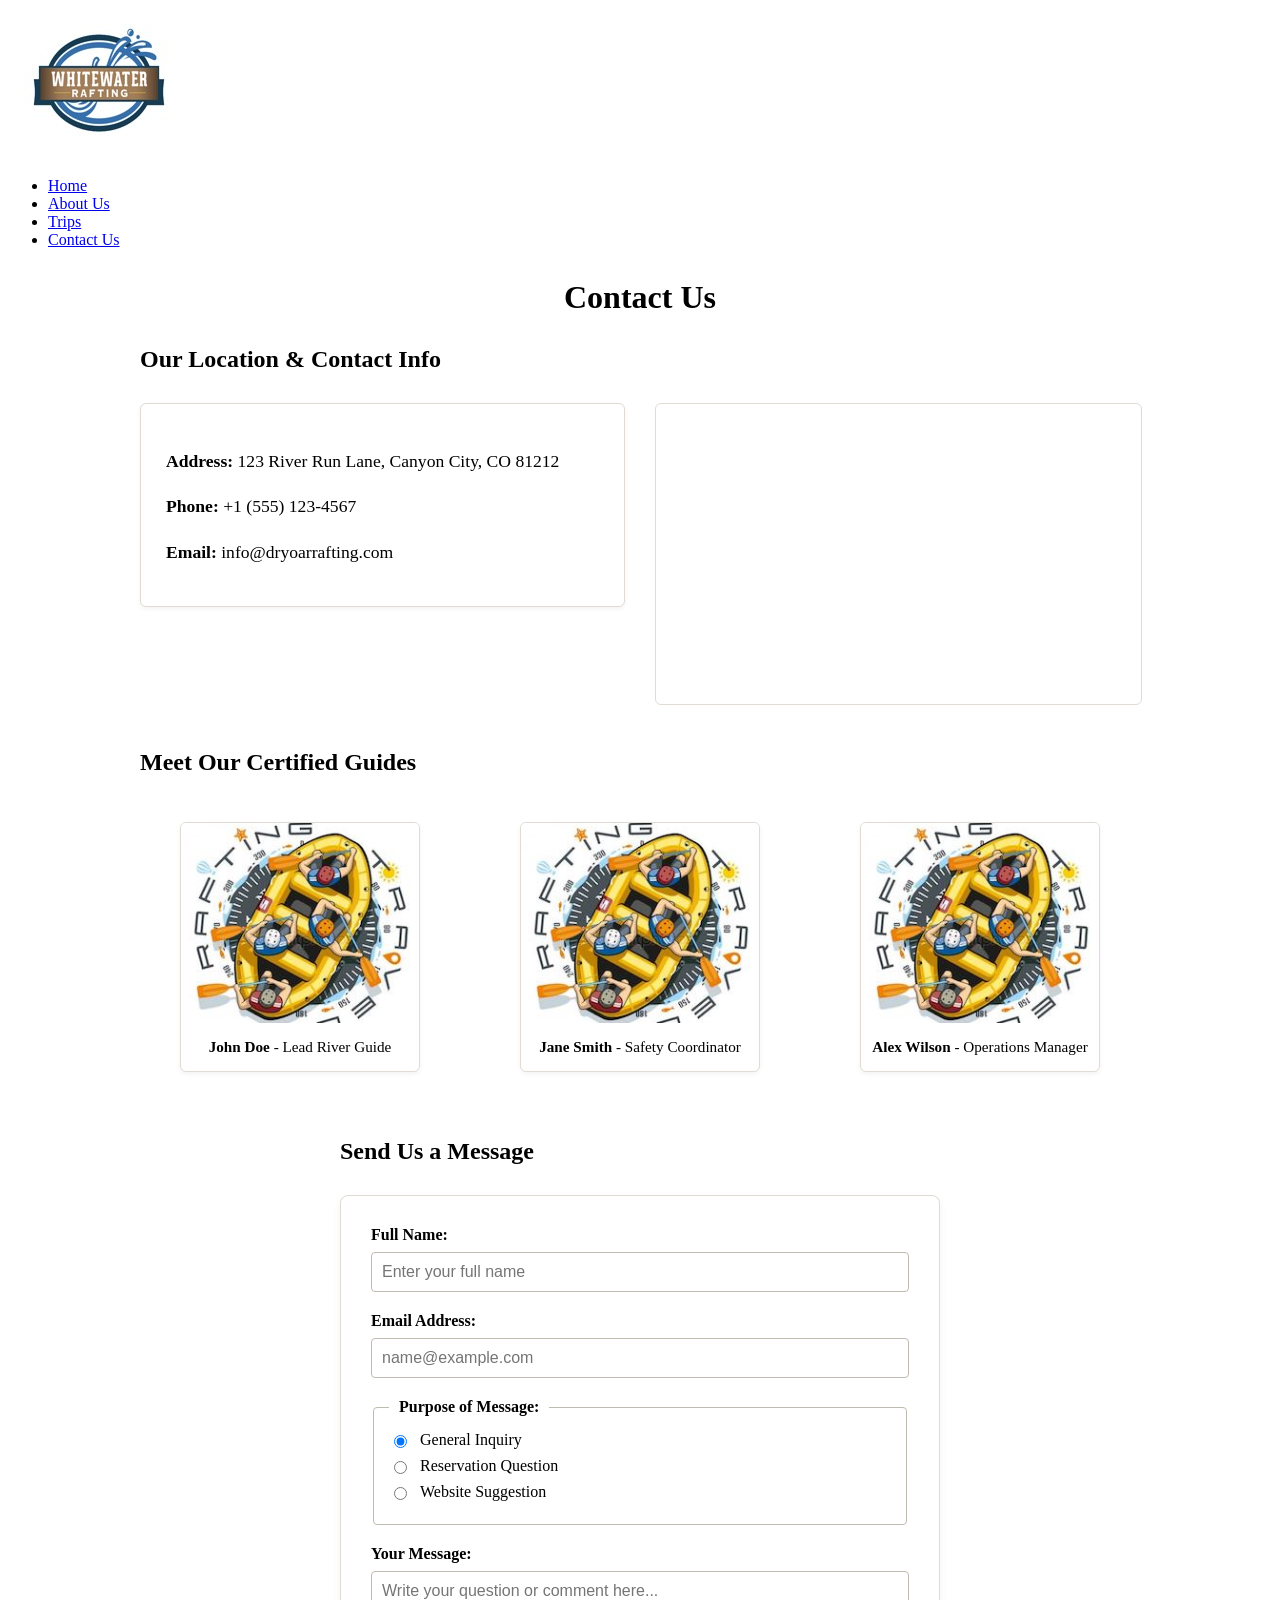
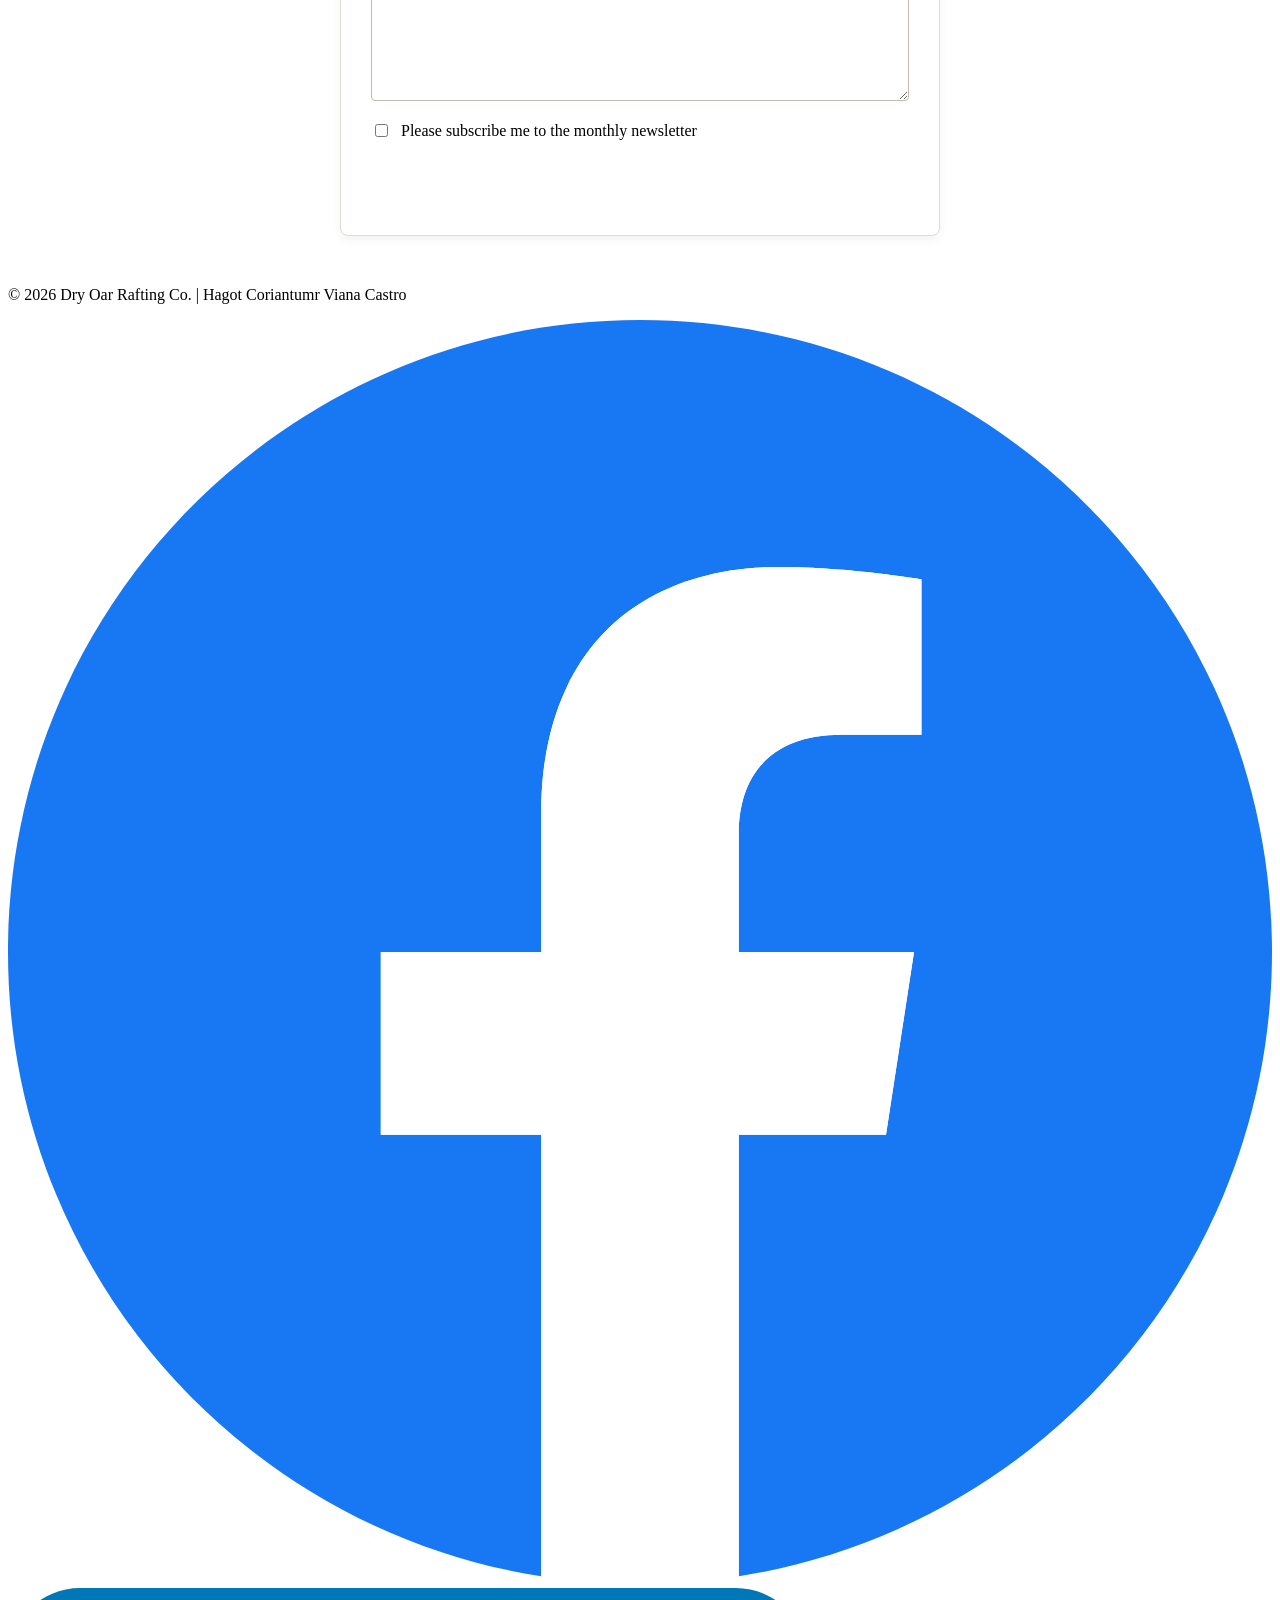
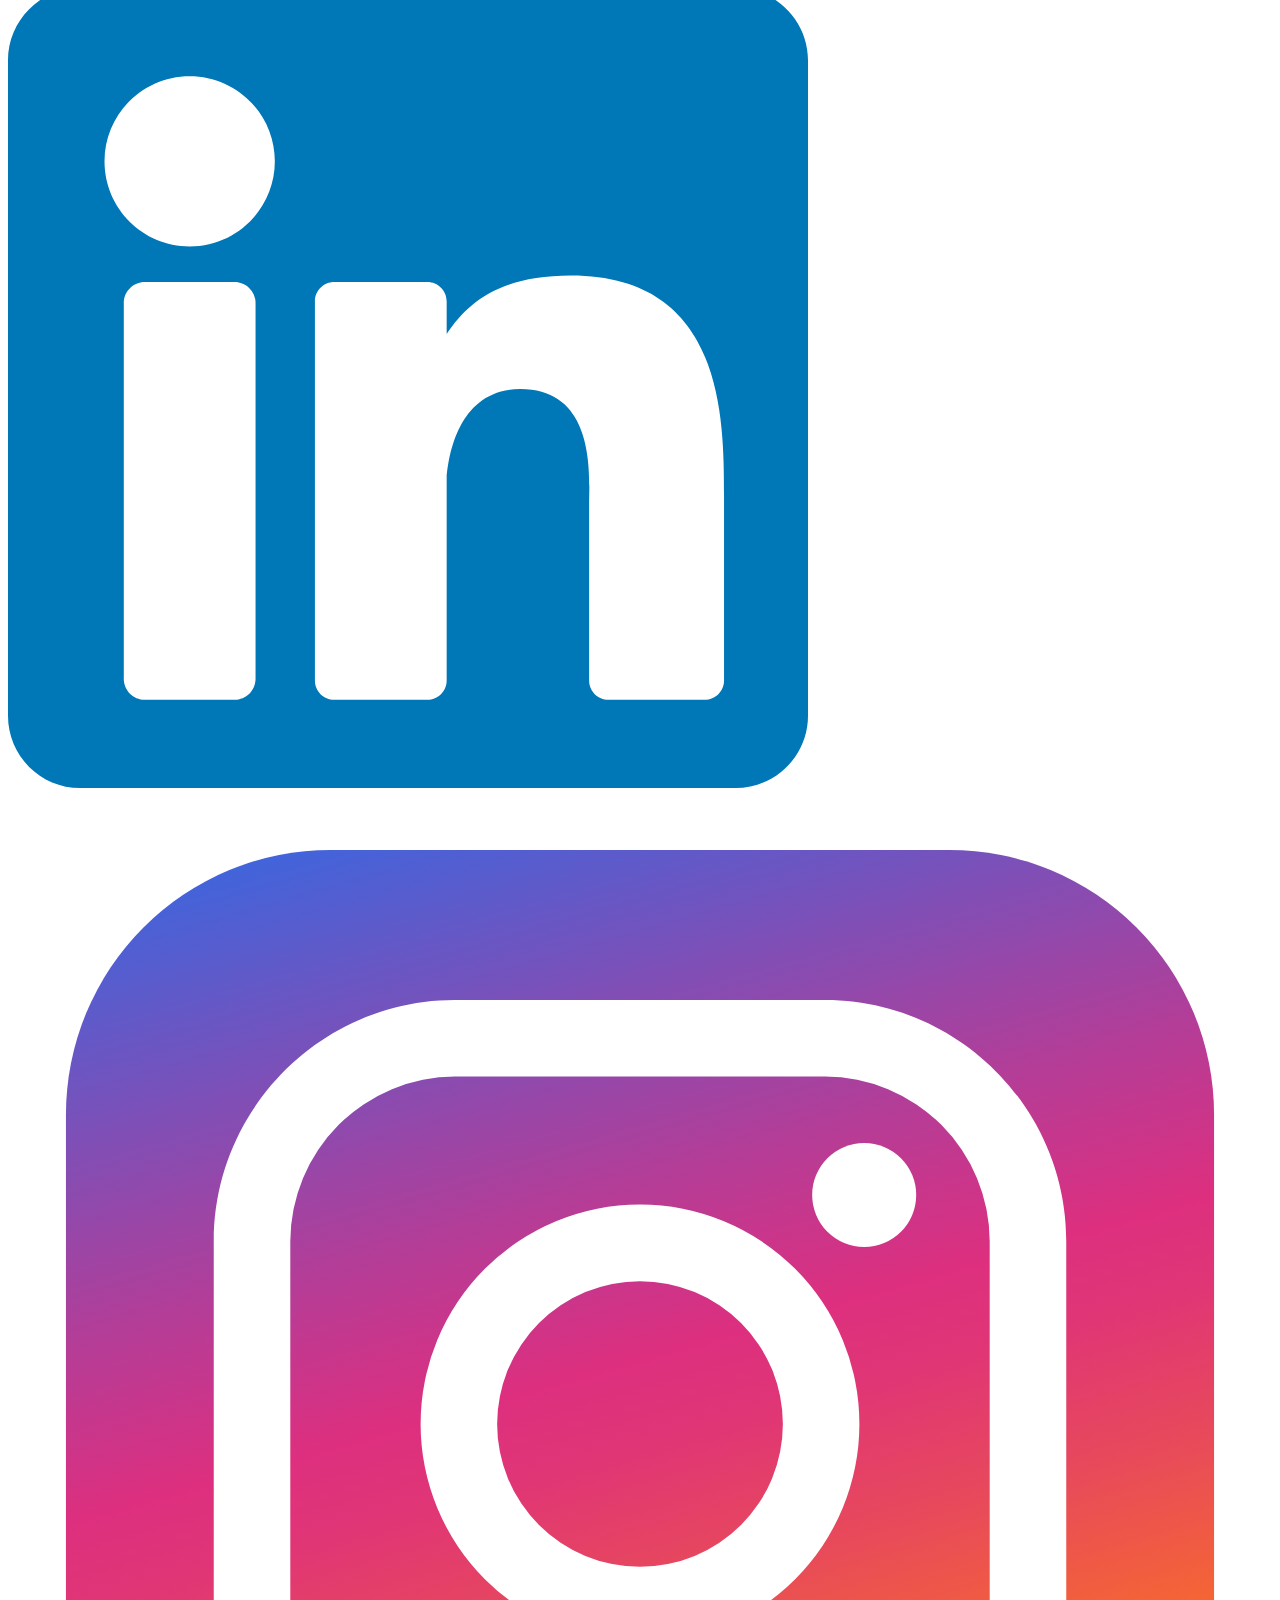
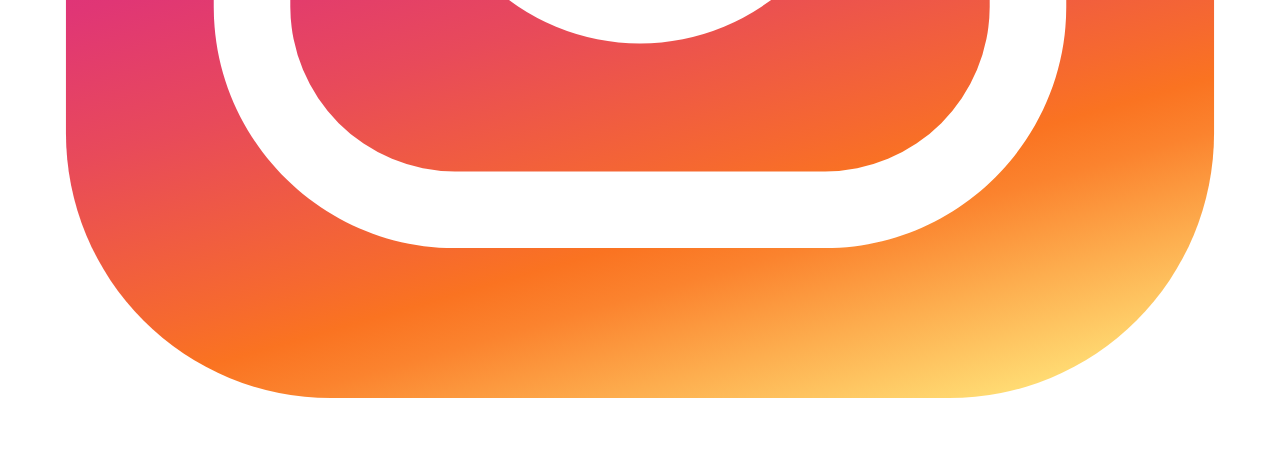
==== wwr/about.html @ 1d95955e "end?" ====
<!DOCTYPE html>
<html lang="en">

<head>
    <meta charset="UTF-8">
    <meta name="viewport" content="width=device-width, initial-scale=1.0">
    <title>Contact Us | Dry Oar Rafting Co.</title>
    <meta name="description"
      content="Contact Dry Oar Rafting Co. for inquiries, reservations, or website suggestions. We are here to help you plan your next rafting adventure.">
    <meta name="author" content="Hagot Coriantumr Viana Castro">
    <link rel="stylesheet" href="styles/rafting.css">
</head>

<body>
    <header>
        <img class="logo" src="images/logo.jpg" alt="Dry Oar Rafting Co. Logo">
        <nav>
            <ul>
                <li><a href="index.html">Home</a></li>
                <li><a href="about.html">About Us</a></li>
                <li><a href="trips.html">Trips</a></li>
                <li><a href="contact.html" class="active">Contact Us</a></li>
            </ul>
        </nav>
    </header>

    <main>
        <h1 class="page-title">Contact Us</h1>

        <section class="company-info">
            <h2>Our Location & Contact Info</h2>
            <div class="info-grid">
                <div class="address-card">
                    <p><strong>Address:</strong> 123 River Run Lane, Canyon City, CO 81212</p>
                    <p><strong>Phone:</strong> +1 (555) 123-4567</p>
                    <p><strong>Email:</strong> info@dryoarrafting.com</p>
                </div>
                <div class="map-container">
                    <iframe
                      src="https://www.google.com/maps/embed?pb=!1m18!1m12!1m3!1d3113.3441951557053!2d-105.2415124!3d38.4448556!2m3!1f0!2f0!3f0!3m2!1i1024!2i768!4f13.1!3m3!1m2!1s0x0%3A0x0!2zMzjCsDI2JzQxLjUiTiAxMDXCsDE0JzI5LjQiVw!5e0!3m2!1ses!2smx!4v1650000000000!5m2!1ses!2smx"
                      width="600" height="450" allowfullscreen="" loading="lazy"
                      referrerpolicy="no-referrer-when-downgrade"></iframe>
                </div>
            </div>
        </section>

        <section class="team-section">
            <h2>Meet Our Certified Guides</h2>
            <div class="team-gallery">
                <figure>
                    <img src="images/happy-client.jpg"
                      alt="John Doe, Lead River Instructor smiling">
                    <figcaption><strong>John Doe</strong> - Lead River Guide</figcaption>
                </figure>
                <figure>
                    <img src="images/happy-client.jpg"
                      alt="Jane Smith, Safety Coordinator holding gear">
                    <figcaption><strong>Jane Smith</strong> - Safety Coordinator</figcaption>
                </figure>
                <figure>
                    <img src="images/happy-client.jpg"
                      alt="Alex Wilson, Operations Manager by the river">
                    <figcaption><strong>Alex Wilson</strong> - Operations Manager</figcaption>
                </figure>
            </div>
        </section>

        <section class="form-section">
            <h2>Send Us a Message</h2>
            <form action="#" method="post" class="contact-form">

                <div class="form-group">
                    <label for="username">Full Name:</label>
                    <input type="text" id="username" name="username" required
                      placeholder="Enter your full name">
                </div>

                <div class="form-group">
                    <label for="useremail">Email Address:</label>
                    <input type="email" id="useremail" name="useremail" required
                      placeholder="name@example.com">
                </div>

                <fieldset class="form-group">
                    <legend>Purpose of Message:</legend>
                    <div class="radio-option">
                        <input type="radio" id="general" name="purpose" value="general" checked>
                        <label for="general">General Inquiry</label>
                    </div>
                    <div class="radio-option">
                        <input type="radio" id="reservation" name="purpose" value="reservation">
                        <label for="reservation">Reservation Question</label>
                    </div>
                    <div class="radio-option">
                        <input type="radio" id="suggestion" name="purpose" value="suggestion">
                        <label for="suggestion">Website Suggestion</label>
                    </div>
                </fieldset>

                <div class="form-group">
                    <label for="message">Your Message:</label>
                    <textarea id="message" name="message" rows="6" required
                      placeholder="Write your question or comment here..."></textarea>
                </div>

                <div class="form-group checkbox-group">
                    <input type="checkbox" id="subscribe" name="subscribe" value="yes">
                    <label for="subscribe">Please subscribe me to the monthly newsletter</label>
                </div>

                <button type="submit" class="submit-btn">Submit Message</button>
            </form>
        </section>
    </main>

    <footer>
        <p>&copy; 2026 Dry Oar Rafting Co. | Hagot Coriantumr Viana Castro</p>
        <nav class="socialmedia">
            <a href="https://facebook.com" target="_blank"><img src="images/facebook.svg"
                  alt="Facebook Icon"></a>
            <a href="https://linkedin.com" target="_blank"><img src="images/linkedin.svg"
                  alt="LinkedIn Icon"></a>
            <a href="https://instagram.com" target="_blank"><img src="images/instagram.svg"
                  alt="Instagram Icon"></a>
        </nav>
    </footer>
</body>

</html>
---- wwr/styles/rafting.css ----
.page-title {
    text-align: center;
    color: var(--primary-color);
    margin: 30px 0;
}

.company-info {
    max-width: 1000px;
    margin: 0 auto 40px auto;
    padding: 0 20px;
}

.company-info h2 {
    color: var(--primary-color);
    border-bottom: 2px solid var(--primary-color);
    padding-bottom: 10px;
    margin-bottom: 20px;
}

.info-grid {
    display: grid;
    grid-template-columns: 1fr 1fr;
    gap: 30px;
    align-items: start;
}

.address-card {
    background-color: #ffffff;
    padding: 25px;
    border: 1px solid #e0dcd3;
    border-radius: 6px;
    box-shadow: 0 2px 5px rgba(0, 0, 0, 0.05);
}

.address-card p {
    margin-bottom: 15px;
    font-size: 1.1rem;
    line-height: 1.6;
}

.map-container iframe {
    width: 100%;
    height: 300px;
    border: 1px solid #e0dcd3;
    border-radius: 6px;
}

.team-section {
    max-width: 1000px;
    margin: 40px auto;
    padding: 0 20px;
}

.team-section h2 {
    color: var(--primary-color);
    border-bottom: 2px solid var(--primary-color);
    padding-bottom: 10px;
    margin-bottom: 20px;
}

.team-gallery {
    display: flex;
    justify-content: space-between;
    gap: 20px;
}

.team-gallery figure {
    flex: 1;
    background-color: #ffffff;
    border: 1px solid #e0dcd3;
    border-radius: 6px;
    overflow: hidden;
    text-align: center;
    box-shadow: 0 2px 5px rgba(0, 0, 0, 0.05);
}

.team-gallery img {
    width: 100%;
    height: 200px;
    object-fit: cover;
    display: block;
}

.team-gallery figcaption {
    padding: 15px 10px;
    color: var(--text-color);
    font-size: 0.95rem;
}

.form-section {
    max-width: 600px;
    margin: 50px auto;
    padding: 0 20px;
}

.form-section h2 {
    color: var(--primary-color);
    border-bottom: 2px solid var(--primary-color);
    padding-bottom: 10px;
    margin-bottom: 20px;
}

.contact-form {
    background-color: #ffffff;
    padding: 30px;
    border: 1px solid #e0dcd3;
    border-radius: 8px;
    box-shadow: 0 4px 10px rgba(0, 0, 0, 0.05);
}

.form-group {
    margin-bottom: 20px;
    display: flex;
    flex-direction: column;
}

.form-group label {
    margin-bottom: 8px;
    font-weight: bold;
    color: var(--primary-color);
}

.form-group input[type="text"],
.form-group input[type="email"],
.form-group textarea {
    padding: 10px;
    border: 1px solid #c0bbb0;
    border-radius: 4px;
    font-family: Arial, sans-serif;
    font-size: 1rem;
}

fieldset.form-group {
    border: 1px solid #c0bbb0;
    padding: 15px;
    border-radius: 4px;
}

fieldset.form-group legend {
    font-weight: bold;
    padding: 0 10px;
    color: var(--primary-color);
}

.radio-option {
    display: flex;
    align-items: center;
    gap: 10px;
    margin-bottom: 8px;
}

.radio-option label {
    margin-bottom: 0;
    font-weight: normal;
    color: var(--text-color);
}

.checkbox-group {
    flex-direction: row;
    align-items: center;
    gap: 10px;
}

.checkbox-group label {
    margin-bottom: 0;
    font-weight: normal;
    color: var(--text-color);
}

.submit-btn {
    background-color: var(--primary-color);
    color: #ffffff;
    padding: 12px 24px;
    border: none;
    border-radius: 4px;
    font-size: 1.1rem;
    font-weight: bold;
    cursor: pointer;
    width: 100%;
    transition: background-color 0.2s;
}

.submit-btn:hover {
    background-color: var(--accent-color);
    color: var(--text-color);
}
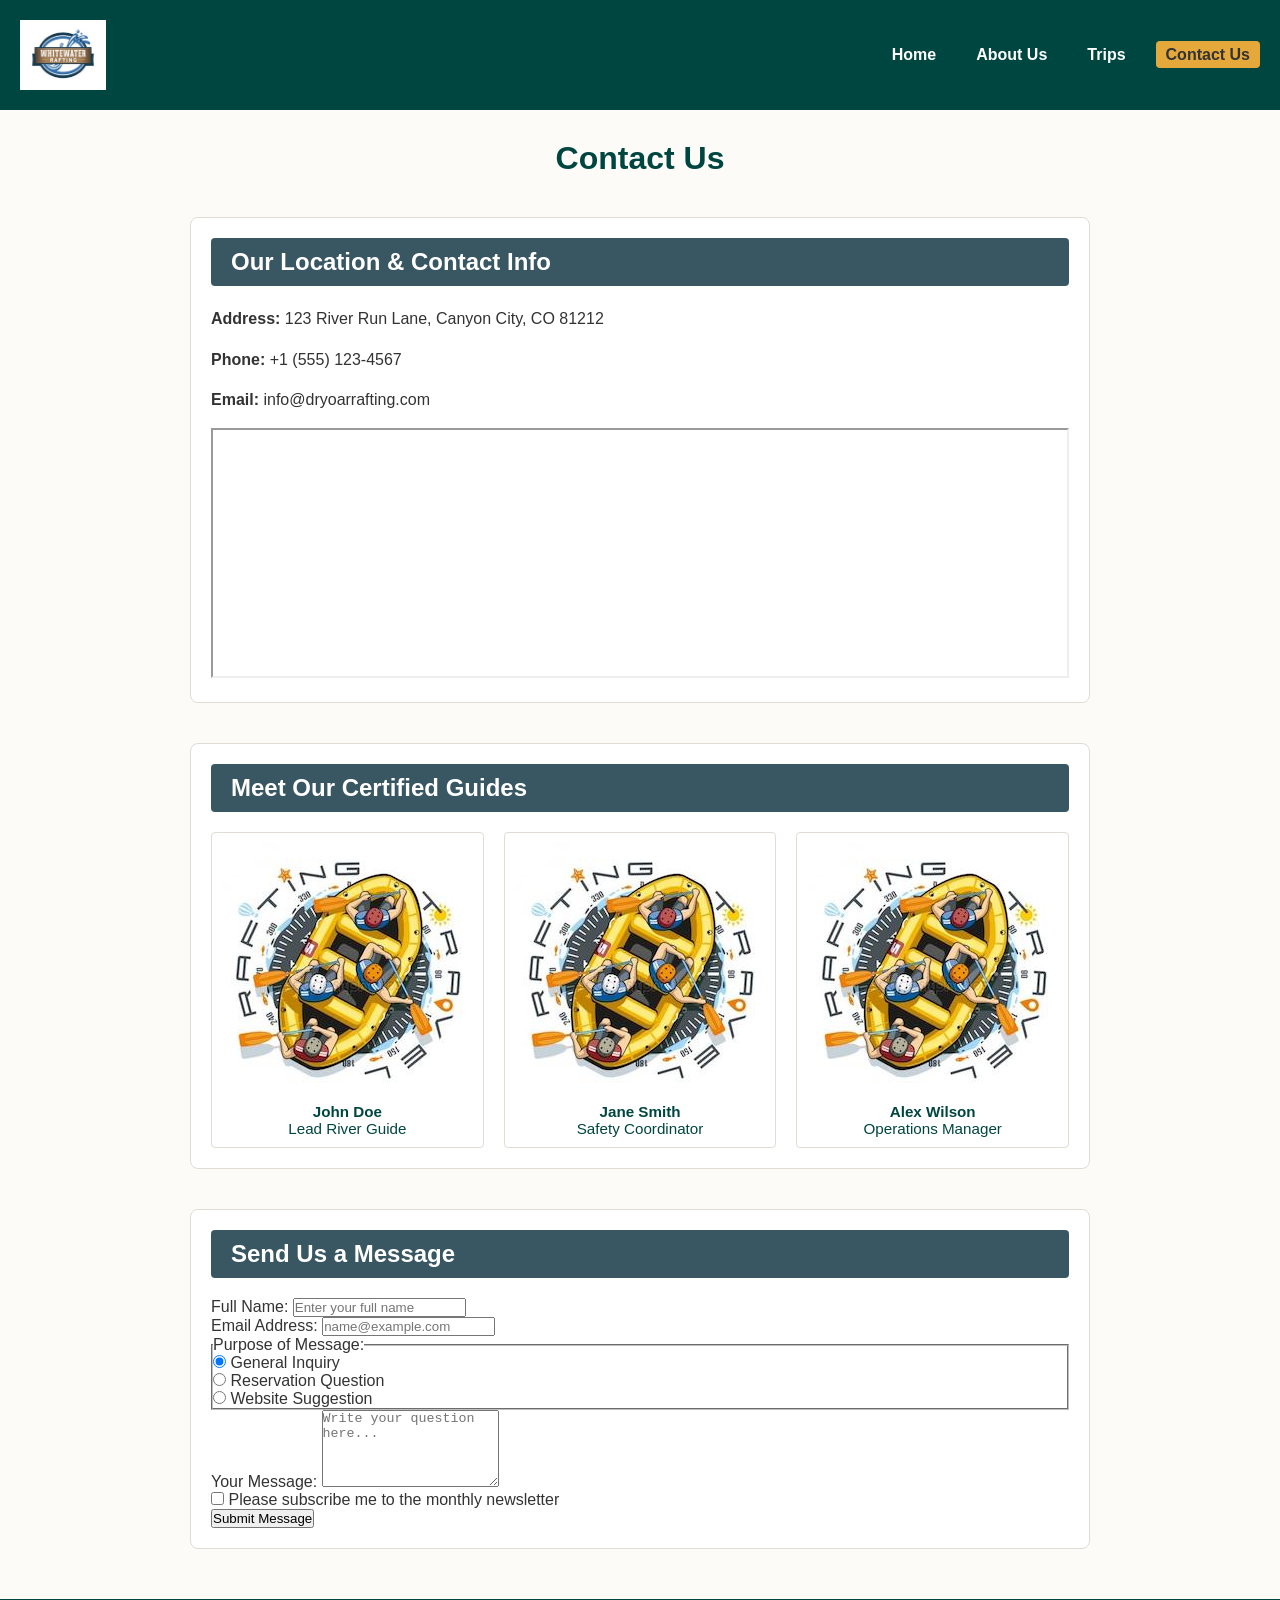
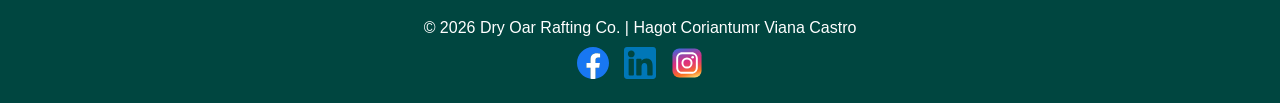
==== commit e4974e84: "end" ====
--- a/wwr/about.html
+++ b/wwr/about.html
@@ -6,7 +6,7 @@
     <meta name="viewport" content="width=device-width, initial-scale=1.0">
     <title>Contact Us | Dry Oar Rafting Co.</title>
     <meta name="description"
-      content="Contact Dry Oar Rafting Co. for inquiries, reservations, or website suggestions. We are here to help you plan your next rafting adventure.">
+      content="Contact Dry Oar Rafting Co. for inquiries, reservations, or website suggestions. We are here to help.">
     <meta name="author" content="Hagot Coriantumr Viana Castro">
     <link rel="stylesheet" href="styles/rafting.css">
 </head>
@@ -25,96 +25,103 @@
     </header>
 
     <main>
-        <h1 class="page-title">Contact Us</h1>
+        <h1 style="text-align: center; margin-top: 30px; color: var(--primary-color);">Contact Us
+        </h1>
 
-        <section class="company-info">
-            <h2>Our Location & Contact Info</h2>
-            <div class="info-grid">
-                <div class="address-card">
+        <section class="history-section">
+            <div class="history-header-bar">
+                <h2>Our Location & Contact Info</h2>
+            </div>
+            <div class="contact-container-layout">
+                <div class="contact-text-block">
                     <p><strong>Address:</strong> 123 River Run Lane, Canyon City, CO 81212</p>
                     <p><strong>Phone:</strong> +1 (555) 123-4567</p>
                     <p><strong>Email:</strong> info@dryoarrafting.com</p>
                 </div>
-                <div class="map-container">
+                <div class="contact-map-block">
                     <iframe
                       src="https://www.google.com/maps/embed?pb=!1m18!1m12!1m3!1d3113.3441951557053!2d-105.2415124!3d38.4448556!2m3!1f0!2f0!3f0!3m2!1i1024!2i768!4f13.1!3m3!1m2!1s0x0%3A0x0!2zMzjCsDI2JzQxLjUiTiAxMDXCsDE0JzI5LjQiVw!5e0!3m2!1ses!2smx!4v1650000000000!5m2!1ses!2smx"
-                      width="600" height="450" allowfullscreen="" loading="lazy"
+                      width="100%" height="250" allowfullscreen="" loading="lazy"
                       referrerpolicy="no-referrer-when-downgrade"></iframe>
                 </div>
             </div>
         </section>
 
-        <section class="team-section">
+        <section class="adventure-section">
             <h2>Meet Our Certified Guides</h2>
-            <div class="team-gallery">
+            <div class="adventure-gallery">
                 <figure>
                     <img src="images/happy-client.jpg"
                       alt="John Doe, Lead River Instructor smiling">
-                    <figcaption><strong>John Doe</strong> - Lead River Guide</figcaption>
+                    <figcaption><strong>John Doe</strong><br>Lead River Guide</figcaption>
                 </figure>
                 <figure>
                     <img src="images/happy-client.jpg"
                       alt="Jane Smith, Safety Coordinator holding gear">
-                    <figcaption><strong>Jane Smith</strong> - Safety Coordinator</figcaption>
+                    <figcaption><strong>Jane Smith</strong><br>Safety Coordinator</figcaption>
                 </figure>
                 <figure>
                     <img src="images/happy-client.jpg"
                       alt="Alex Wilson, Operations Manager by the river">
-                    <figcaption><strong>Alex Wilson</strong> - Operations Manager</figcaption>
+                    <figcaption><strong>Alex Wilson</strong><br>Operations Manager</figcaption>
                 </figure>
             </div>
         </section>
 
-        <section class="form-section">
-            <h2>Send Us a Message</h2>
-            <form action="#" method="post" class="contact-form">
+        <section class="history-section" style="margin-bottom: 50px;">
+            <div class="history-header-bar">
+                <h2>Send Us a Message</h2>
+            </div>
+            <div class="contact-form-container">
+                <form action="#" method="post" class="main-contact-form">
 
-                <div class="form-group">
-                    <label for="username">Full Name:</label>
-                    <input type="text" id="username" name="username" required
-                      placeholder="Enter your full name">
-                </div>
+                    <div class="form-input-group">
+                        <label for="username">Full Name:</label>
+                        <input type="text" id="username" name="username" required
+                          placeholder="Enter your full name">
+                    </div>
 
-                <div class="form-group">
-                    <label for="useremail">Email Address:</label>
-                    <input type="email" id="useremail" name="useremail" required
-                      placeholder="name@example.com">
-                </div>
+                    <div class="form-input-group">
+                        <label for="useremail">Email Address:</label>
+                        <input type="email" id="useremail" name="useremail" required
+                          placeholder="name@example.com">
+                    </div>
 
-                <fieldset class="form-group">
-                    <legend>Purpose of Message:</legend>
-                    <div class="radio-option">
-                        <input type="radio" id="general" name="purpose" value="general" checked>
-                        <label for="general">General Inquiry</label>
+                    <fieldset class="form-fieldset">
+                        <legend>Purpose of Message:</legend>
+                        <div class="form-radio-row">
+                            <input type="radio" id="general" name="purpose" value="general" checked>
+                            <label for="general">General Inquiry</label>
+                        </div>
+                        <div class="form-radio-row">
+                            <input type="radio" id="reservation" name="purpose" value="reservation">
+                            <label for="reservation">Reservation Question</label>
+                        </div>
+                        <div class="form-radio-row">
+                            <input type="radio" id="suggestion" name="purpose" value="suggestion">
+                            <label for="suggestion">Website Suggestion</label>
+                        </div>
+                    </fieldset>
+
+                    <div class="form-input-group">
+                        <label for="message">Your Message:</label>
+                        <textarea id="message" name="message" rows="5" required
+                          placeholder="Write your question here..."></textarea>
                     </div>
-                    <div class="radio-option">
-                        <input type="radio" id="reservation" name="purpose" value="reservation">
-                        <label for="reservation">Reservation Question</label>
+
+                    <div class="form-checkbox-row">
+                        <input type="checkbox" id="subscribe" name="subscribe" value="yes">
+                        <label for="subscribe">Please subscribe me to the monthly newsletter</label>
                     </div>
-                    <div class="radio-option">
-                        <input type="radio" id="suggestion" name="purpose" value="suggestion">
-                        <label for="suggestion">Website Suggestion</label>
-                    </div>
-                </fieldset>
 
-                <div class="form-group">
-                    <label for="message">Your Message:</label>
-                    <textarea id="message" name="message" rows="6" required
-                      placeholder="Write your question or comment here..."></textarea>
-                </div>
-
-                <div class="form-group checkbox-group">
-                    <input type="checkbox" id="subscribe" name="subscribe" value="yes">
-                    <label for="subscribe">Please subscribe me to the monthly newsletter</label>
-                </div>
-
-                <button type="submit" class="submit-btn">Submit Message</button>
-            </form>
+                    <button type="submit" class="form-submit-btn">Submit Message</button>
+                </form>
+            </div>
         </section>
     </main>
 
     <footer>
-        <p>&copy; 2026 Dry Oar Rafting Co. | Hagot Coriantumr Viana Castro</p>
+        <p>© 2026 Dry Oar Rafting Co. | Hagot Coriantumr Viana Castro</p>
         <nav class="socialmedia">
             <a href="https://facebook.com" target="_blank"><img src="images/facebook.svg"
                   alt="Facebook Icon"></a>
--- a/wwr/styles/rafting.css
+++ b/wwr/styles/rafting.css
@@ -1,186 +1,134 @@
-.page-title {
-    text-align: center;
-    color: var(--primary-color);
-    margin: 30px 0;
+* {
+    margin: 0;
+    padding: 0;
+    box-sizing: border-box;
 }
 
-.company-info {
-    max-width: 1000px;
-    margin: 0 auto 40px auto;
-    padding: 0 20px;
+:root {
+    --primary-color: #004640;
+    --secondary-color: #395762;
+    --accent-color: #e5a93b;
+    --bg-color: #fcfbf7;
+    --text-color: #333333;
 }
 
-.company-info h2 {
-    color: var(--primary-color);
-    border-bottom: 2px solid var(--primary-color);
-    padding-bottom: 10px;
-    margin-bottom: 20px;
+body {
+    font-family: Arial, sans-serif;
+    background-color: var(--bg-color);
+    color: var(--text-color);
 }
 
-.info-grid {
-    display: grid;
-    grid-template-columns: 1fr 1fr;
-    gap: 30px;
-    align-items: start;
+header {
+    background-color: var(--primary-color);
+    display: flex;
+    justify-content: space-between;
+    align-items: center;
+    padding: 20px;
 }
 
-.address-card {
-    background-color: #ffffff;
-    padding: 25px;
-    border: 1px solid #e0dcd3;
-    border-radius: 6px;
-    box-shadow: 0 2px 5px rgba(0, 0, 0, 0.05);
+header .logo {
+    height: 70px;
+    width: auto;
 }
 
-.address-card p {
-    margin-bottom: 15px;
-    font-size: 1.1rem;
-    line-height: 1.6;
-}
-
-.map-container iframe {
-    width: 100%;
-    height: 300px;
-    border: 1px solid #e0dcd3;
-    border-radius: 6px;
-}
-
-.team-section {
-    max-width: 1000px;
-    margin: 40px auto;
-    padding: 0 20px;
-}
-
-.team-section h2 {
-    color: var(--primary-color);
-    border-bottom: 2px solid var(--primary-color);
-    padding-bottom: 10px;
-    margin-bottom: 20px;
-}
-
-.team-gallery {
+header nav ul {
+    list-style: none;
     display: flex;
-    justify-content: space-between;
     gap: 20px;
 }
 
-.team-gallery figure {
-    flex: 1;
+header nav ul li a {
+    color: #ffffff;
+    text-decoration: none;
+    font-weight: bold;
+    padding: 5px 10px;
+}
+
+header nav ul li a:hover,
+header nav ul li a.active {
+    color: var(--text-color);
+    background-color: var(--accent-color);
+    border-radius: 4px;
+}
+
+.history-section,
+.adventure-section {
+    max-width: 900px;
+    margin: 40px auto;
+    padding: 20px;
     background-color: #ffffff;
     border: 1px solid #e0dcd3;
-    border-radius: 6px;
-    overflow: hidden;
-    text-align: center;
-    box-shadow: 0 2px 5px rgba(0, 0, 0, 0.05);
+    border-radius: 8px;
 }
 
-.team-gallery img {
-    width: 100%;
-    height: 200px;
-    object-fit: cover;
-    display: block;
+.history-header-bar,
+.adventure-section h2 {
+    background-color: var(--secondary-color);
+    color: #ffffff;
+    padding: 10px 20px;
+    margin-bottom: 20px;
+    border-radius: 4px;
 }
 
-.team-gallery figcaption {
-    padding: 15px 10px;
-    color: var(--text-color);
-    font-size: 0.95rem;
+.history-section p,
+.adventure-section p {
+    line-height: 1.6;
+    margin-bottom: 15px;
 }
 
-.form-section {
-    max-width: 600px;
-    margin: 50px auto;
-    padding: 0 20px;
+.adventure-gallery {
+    display: flex;
+    justify-content: space-around;
+    gap: 20px;
+    flex-wrap: wrap;
 }
 
-.form-section h2 {
-    color: var(--primary-color);
-    border-bottom: 2px solid var(--primary-color);
-    padding-bottom: 10px;
-    margin-bottom: 20px;
+.adventure-gallery figure {
+    background-color: #ffffff;
+    border: 1px solid #e0dcd3;
+    padding: 10px;
+    text-align: center;
+    border-radius: 4px;
+    flex: 1;
+    min-width: 200px;
 }
 
-.contact-form {
-    background-color: #ffffff;
-    padding: 30px;
-    border: 1px solid #e0dcd3;
-    border-radius: 8px;
-    box-shadow: 0 4px 10px rgba(0, 0, 0, 0.05);
+.adventure-gallery img {
+    max-width: 100%;
+    height: auto;
+    display: block;
+    margin: 0 auto 10px auto;
 }
 
-.form-group {
-    margin-bottom: 20px;
-    display: flex;
-    flex-direction: column;
-}
-
-.form-group label {
-    margin-bottom: 8px;
-    font-weight: bold;
+.adventure-gallery figcaption {
+    font-size: 0.95rem;
     color: var(--primary-color);
 }
 
-.form-group input[type="text"],
-.form-group input[type="email"],
-.form-group textarea {
-    padding: 10px;
-    border: 1px solid #c0bbb0;
-    border-radius: 4px;
-    font-family: Arial, sans-serif;
-    font-size: 1rem;
+footer {
+    background-color: var(--primary-color);
+    color: #ffffff;
+    text-align: center;
+    padding: 20px;
+    margin-top: 40px;
 }
 
-fieldset.form-group {
-    border: 1px solid #c0bbb0;
-    padding: 15px;
-    border-radius: 4px;
+footer p {
+    margin-bottom: 10px;
 }
 
-fieldset.form-group legend {
-    font-weight: bold;
-    padding: 0 10px;
-    color: var(--primary-color);
+.socialmedia {
+    display: flex;
+    justify-content: center;
+    gap: 15px;
 }
 
-.radio-option {
-    display: flex;
-    align-items: center;
-    gap: 10px;
-    margin-bottom: 8px;
+.socialmedia a {
+    text-decoration: none;
 }
 
-.radio-option label {
-    margin-bottom: 0;
-    font-weight: normal;
-    color: var(--text-color);
-}
-
-.checkbox-group {
-    flex-direction: row;
-    align-items: center;
-    gap: 10px;
-}
-
-.checkbox-group label {
-    margin-bottom: 0;
-    font-weight: normal;
-    color: var(--text-color);
-}
-
-.submit-btn {
-    background-color: var(--primary-color);
-    color: #ffffff;
-    padding: 12px 24px;
-    border: none;
-    border-radius: 4px;
-    font-size: 1.1rem;
-    font-weight: bold;
-    cursor: pointer;
-    width: 100%;
-    transition: background-color 0.2s;
-}
-
-.submit-btn:hover {
-    background-color: var(--accent-color);
-    color: var(--text-color);
+.socialmedia img {
+    width: 32px;
+    height: 32px;
+    display: inline-block;
 }
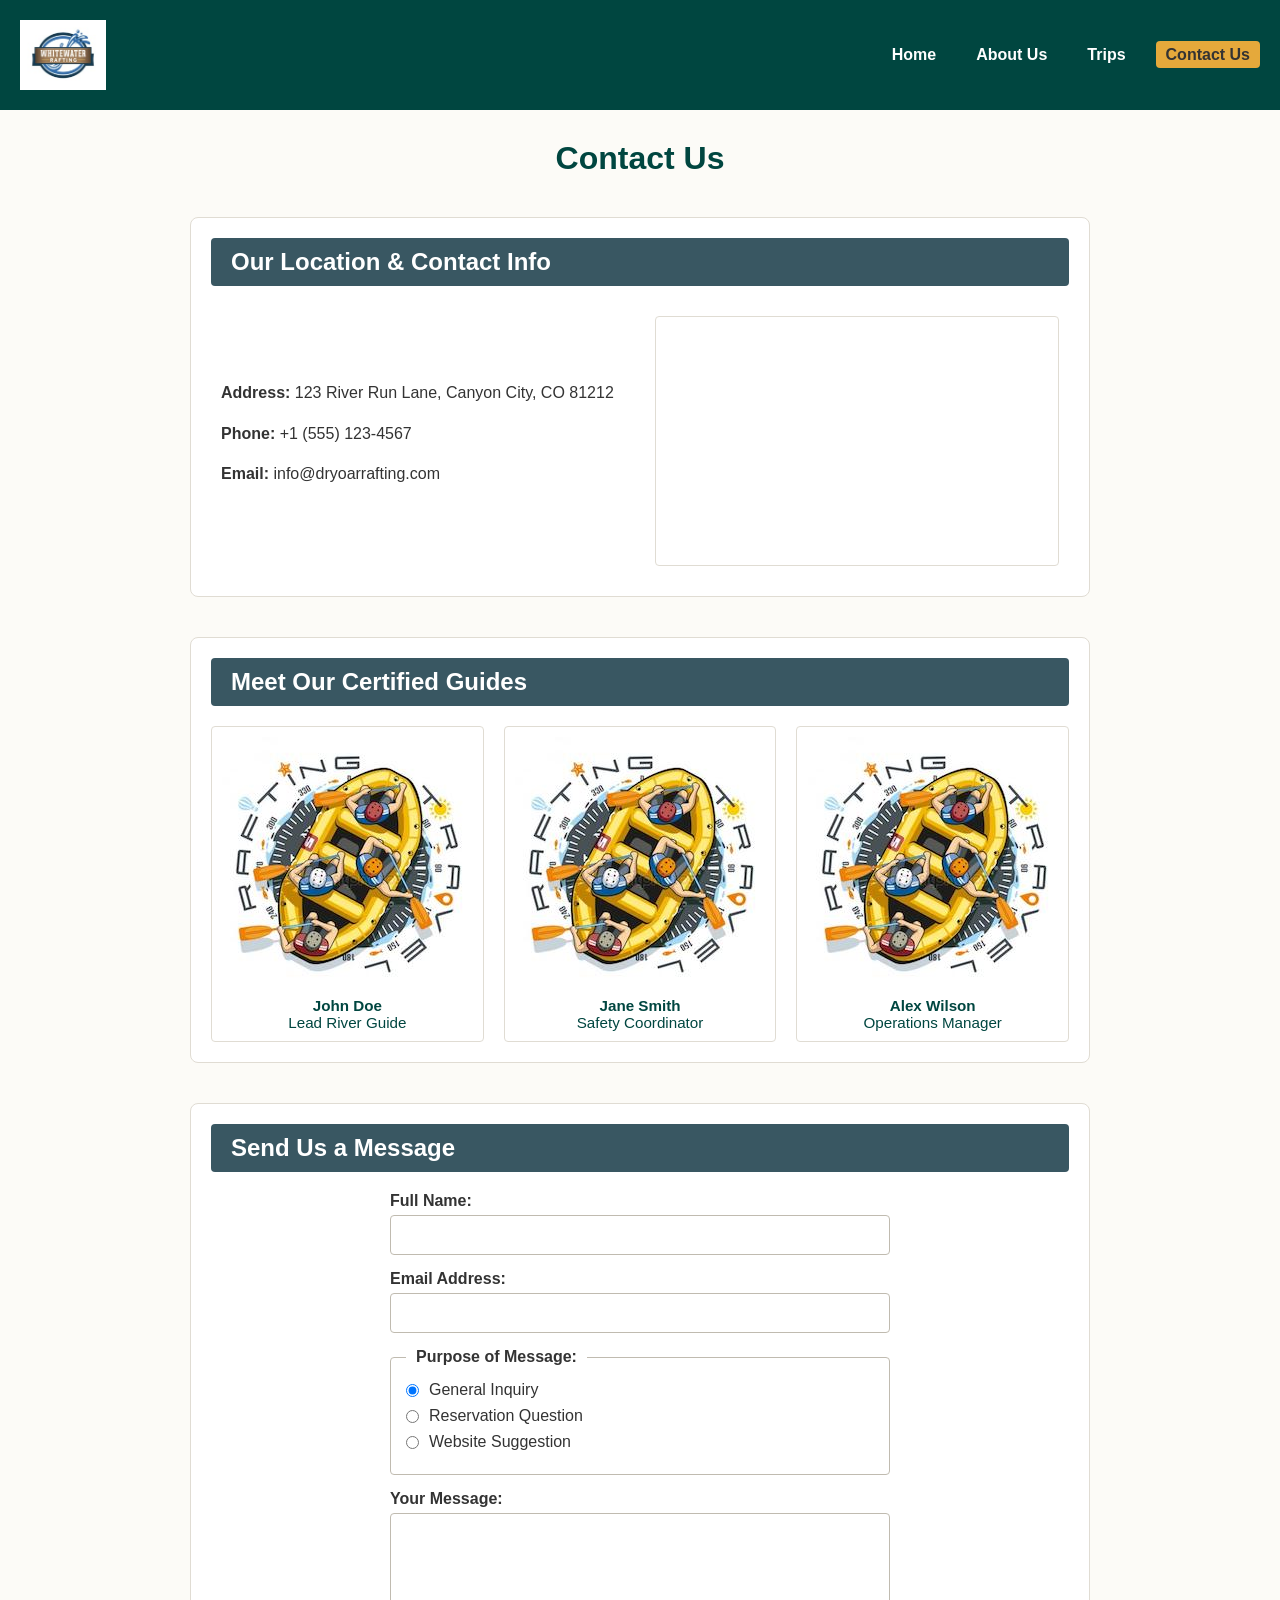
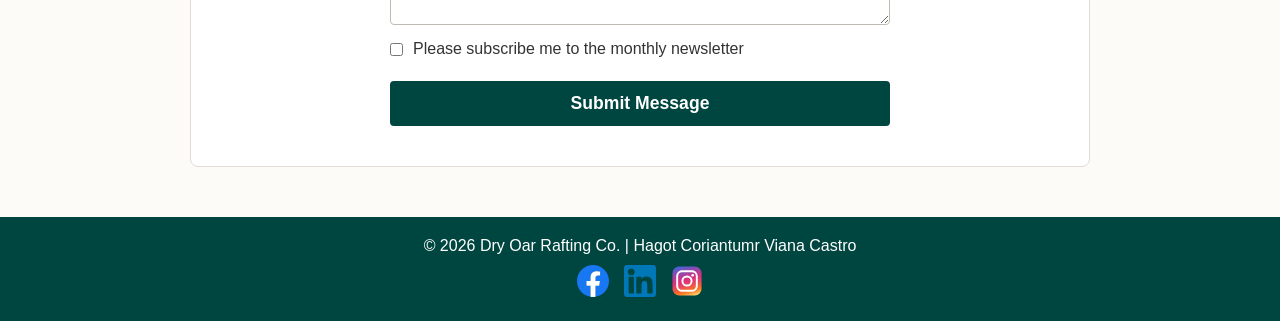
==== commit 2bdc3f13: "i think" ====
--- a/wwr/about.html
+++ b/wwr/about.html
@@ -6,7 +6,7 @@
     <meta name="viewport" content="width=device-width, initial-scale=1.0">
     <title>Contact Us | Dry Oar Rafting Co.</title>
     <meta name="description"
-      content="Contact Dry Oar Rafting Co. for inquiries, reservations, or website suggestions. We are here to help.">
+      content="Contact Dry Oar Rafting Co. for inquiries, reservations, or website suggestions.">
     <meta name="author" content="Hagot Coriantumr Viana Castro">
     <link rel="stylesheet" href="styles/rafting.css">
 </head>
@@ -25,23 +25,22 @@
     </header>
 
     <main>
-        <h1 style="text-align: center; margin-top: 30px; color: var(--primary-color);">Contact Us
-        </h1>
+        <h1 class="page-title">Contact Us</h1>
 
         <section class="history-section">
             <div class="history-header-bar">
                 <h2>Our Location & Contact Info</h2>
             </div>
-            <div class="contact-container-layout">
-                <div class="contact-text-block">
+            <div class="contact-block-container">
+                <div class="contact-text-data">
                     <p><strong>Address:</strong> 123 River Run Lane, Canyon City, CO 81212</p>
                     <p><strong>Phone:</strong> +1 (555) 123-4567</p>
                     <p><strong>Email:</strong> info@dryoarrafting.com</p>
                 </div>
-                <div class="contact-map-block">
+                <div class="contact-map-iframe">
                     <iframe
                       src="https://www.google.com/maps/embed?pb=!1m18!1m12!1m3!1d3113.3441951557053!2d-105.2415124!3d38.4448556!2m3!1f0!2f0!3f0!3m2!1i1024!2i768!4f13.1!3m3!1m2!1s0x0%3A0x0!2zMzjCsDI2JzQxLjUiTiAxMDXCsDE0JzI5LjQiVw!5e0!3m2!1ses!2smx!4v1650000000000!5m2!1ses!2smx"
-                      width="100%" height="250" allowfullscreen="" loading="lazy"
+                      width="400" height="250" allowfullscreen="" loading="lazy"
                       referrerpolicy="no-referrer-when-downgrade"></iframe>
                 </div>
             </div>
@@ -68,53 +67,50 @@
             </div>
         </section>
 
-        <section class="history-section" style="margin-bottom: 50px;">
+        <section class="history-section contact-form-section">
             <div class="history-header-bar">
                 <h2>Send Us a Message</h2>
             </div>
-            <div class="contact-form-container">
-                <form action="#" method="post" class="main-contact-form">
+            <div class="form-wrapper">
+                <form action="#" method="post" class="custom-contact-form">
 
-                    <div class="form-input-group">
+                    <div class="input-row">
                         <label for="username">Full Name:</label>
-                        <input type="text" id="username" name="username" required
-                          placeholder="Enter your full name">
+                        <input type="text" id="username" name="username" required>
                     </div>
 
-                    <div class="form-input-group">
+                    <div class="input-row">
                         <label for="useremail">Email Address:</label>
-                        <input type="email" id="useremail" name="useremail" required
-                          placeholder="name@example.com">
+                        <input type="email" id="useremail" name="useremail" required>
                     </div>
 
-                    <fieldset class="form-fieldset">
+                    <fieldset class="form-options">
                         <legend>Purpose of Message:</legend>
-                        <div class="form-radio-row">
+                        <div class="radio-option">
                             <input type="radio" id="general" name="purpose" value="general" checked>
                             <label for="general">General Inquiry</label>
                         </div>
-                        <div class="form-radio-row">
+                        <div class="radio-option">
                             <input type="radio" id="reservation" name="purpose" value="reservation">
                             <label for="reservation">Reservation Question</label>
                         </div>
-                        <div class="form-radio-row">
+                        <div class="radio-option">
                             <input type="radio" id="suggestion" name="purpose" value="suggestion">
                             <label for="suggestion">Website Suggestion</label>
                         </div>
                     </fieldset>
 
-                    <div class="form-input-group">
+                    <div class="input-row">
                         <label for="message">Your Message:</label>
-                        <textarea id="message" name="message" rows="5" required
-                          placeholder="Write your question here..."></textarea>
+                        <textarea id="message" name="message" rows="5" required></textarea>
                     </div>
 
-                    <div class="form-checkbox-row">
+                    <div class="checkbox-option">
                         <input type="checkbox" id="subscribe" name="subscribe" value="yes">
                         <label for="subscribe">Please subscribe me to the monthly newsletter</label>
                     </div>
 
-                    <button type="submit" class="form-submit-btn">Submit Message</button>
+                    <button type="submit" class="submit-form-btn">Submit Message</button>
                 </form>
             </div>
         </section>
--- a/wwr/styles/rafting.css
+++ b/wwr/styles/rafting.css
@@ -131,4 +131,104 @@
     width: 32px;
     height: 32px;
     display: inline-block;
+}
+
+.page-title {
+    text-align: center;
+    margin-top: 30px;
+    color: var(--primary-color);
+}
+
+.contact-form-section {
+    margin-bottom: 50px;
+}
+
+.contact-block-container {
+    display: flex;
+    justify-content: space-between;
+    align-items: center;
+    gap: 30px;
+    padding: 10px;
+    flex-wrap: wrap;
+}
+
+.contact-text-data {
+    flex: 1;
+    min-width: 250px;
+}
+
+.contact-map-iframe {
+    flex: 1;
+    min-width: 300px;
+}
+
+.contact-map-iframe iframe {
+    border: 1px solid #e0dcd3;
+    border-radius: 4px;
+    width: 100%;
+    display: block;
+}
+
+.form-wrapper {
+    max-width: 500px;
+    margin: 20px auto;
+}
+
+.custom-contact-form {
+    display: flex;
+    flex-direction: column;
+    gap: 15px;
+}
+
+.input-row {
+    display: flex;
+    flex-direction: column;
+    gap: 5px;
+}
+
+.input-row label {
+    font-weight: bold;
+}
+
+.input-row input,
+.input-row textarea {
+    padding: 10px;
+    border: 1px solid #c0bbb0;
+    border-radius: 4px;
+    font-family: Arial, sans-serif;
+    font-size: 1rem;
+}
+
+.form-options {
+    border: 1px solid #c0bbb0;
+    padding: 15px;
+    border-radius: 4px;
+}
+
+.form-options legend {
+    padding: 0 10px;
+    font-weight: bold;
+}
+
+.radio-option,
+.checkbox-option {
+    display: flex;
+    align-items: center;
+    gap: 10px;
+    margin-bottom: 8px;
+}
+
+.submit-form-btn {
+    background-color: #004640;
+    color: #ffffff;
+    padding: 12px;
+    border: none;
+    border-radius: 4px;
+    font-size: 1.1rem;
+    font-weight: bold;
+    cursor: pointer;
+}
+
+.submit-form-btn:hover {
+    background-color: var(--secondary-color);
 }
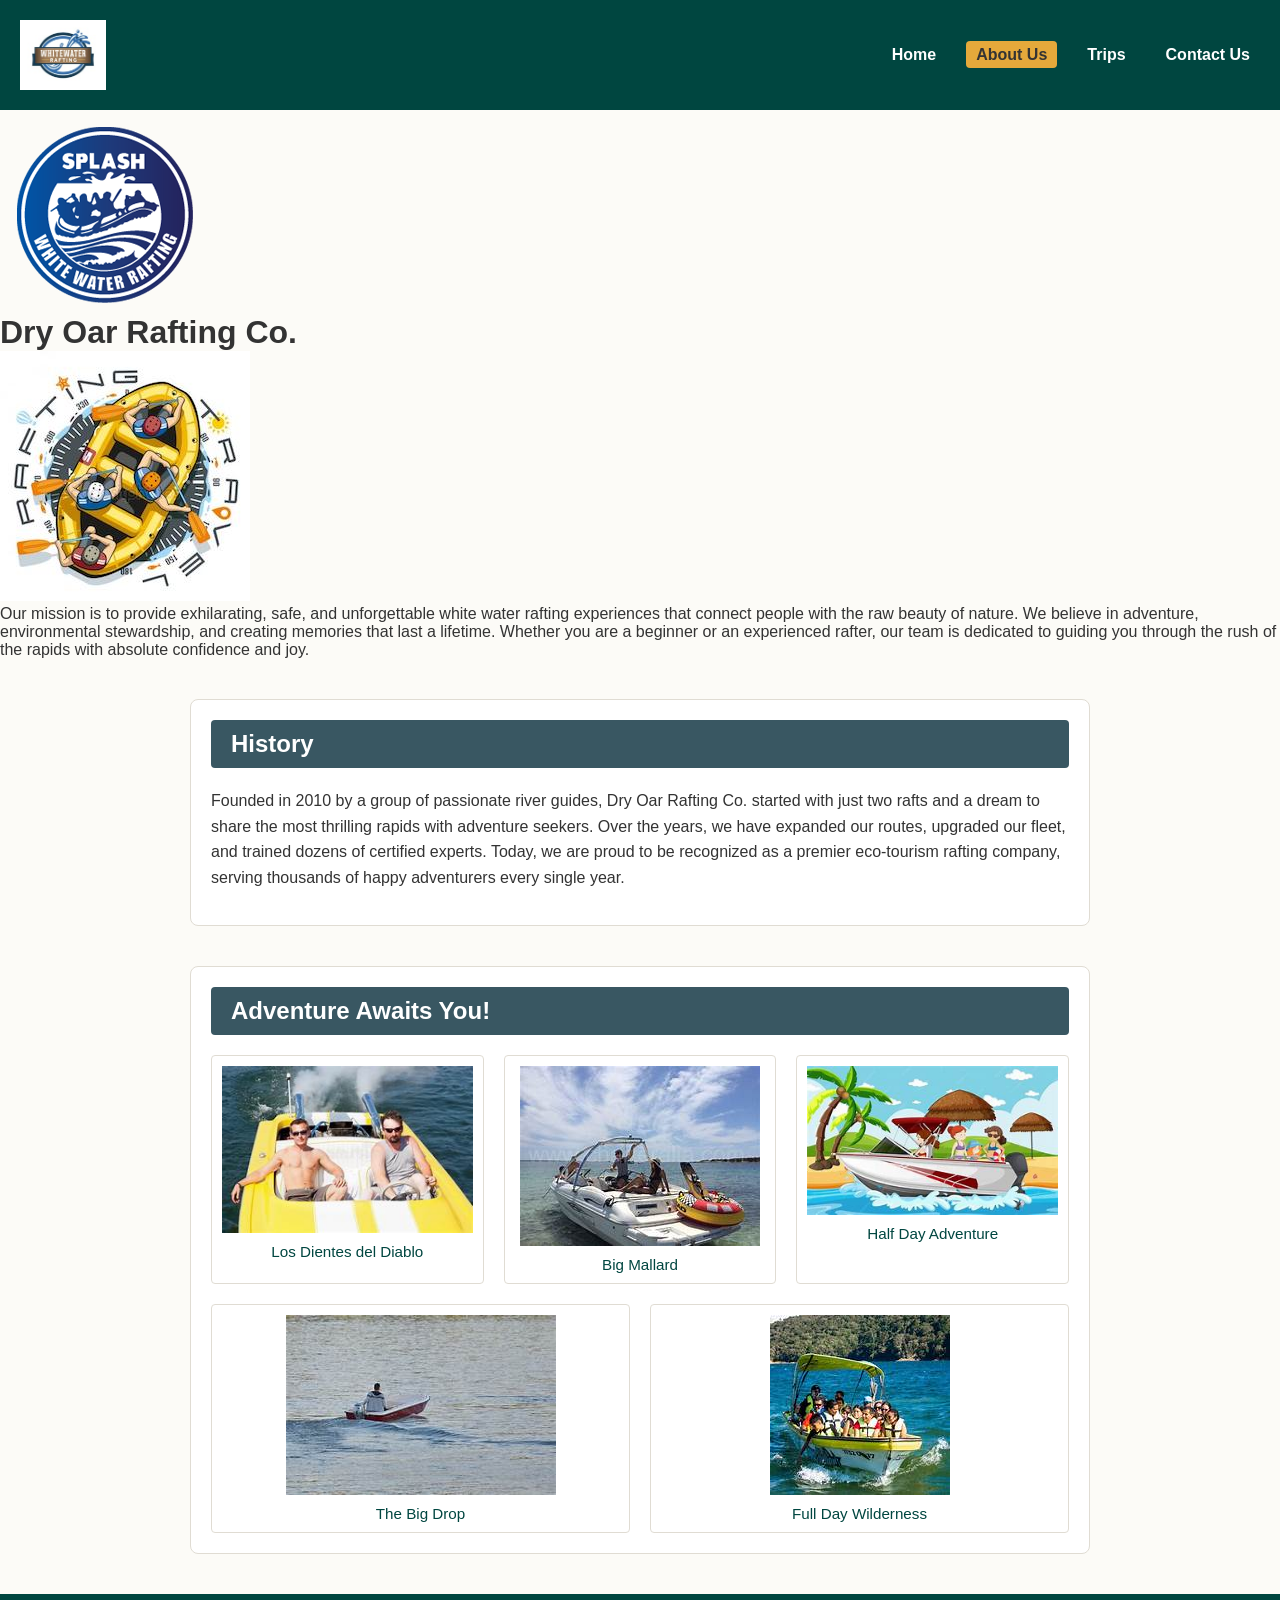
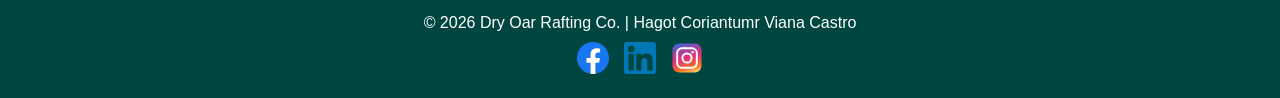
==== commit d2878227: "end" ====
--- a/wwr/about.html
+++ b/wwr/about.html
@@ -4,9 +4,9 @@
 <head>
     <meta charset="UTF-8">
     <meta name="viewport" content="width=device-width, initial-scale=1.0">
-    <title>Contact Us | Dry Oar Rafting Co.</title>
+    <title>About Us | Dry Oar Rafting Co.</title>
     <meta name="description"
-      content="Contact Dry Oar Rafting Co. for inquiries, reservations, or website suggestions.">
+      content="Learn more about Dry Oar Rafting Co., our history, and our mission.">
     <meta name="author" content="Hagot Coriantumr Viana Castro">
     <link rel="stylesheet" href="styles/rafting.css">
 </head>
@@ -17,107 +17,73 @@
         <nav>
             <ul>
                 <li><a href="index.html">Home</a></li>
-                <li><a href="about.html">About Us</a></li>
+                <li><a href="about.html" class="active">About Us</a></li>
                 <li><a href="trips.html">Trips</a></li>
-                <li><a href="contact.html" class="active">Contact Us</a></li>
+                <li><a href="contact.html">Contact Us</a></li>
             </ul>
         </nav>
     </header>
 
     <main>
-        <h1 class="page-title">Contact Us</h1>
+        <div class="hero">
+            <img class="hero-bg" src="images/hero-bg.png"
+              alt="White water rafting adventure river background">
+            <h1 class="hero-title">Dry Oar Rafting Co.</h1>
+            <article class="mission-card">
+                <img class="client-img" src="images/happy-client.jpg"
+                  alt="Happy client smiling on a rafting trip">
+                <p>Our mission is to provide exhilarating, safe, and unforgettable white water
+                    rafting experiences that connect people with the raw beauty of nature. We
+                    believe in adventure, environmental stewardship, and creating memories that last
+                    a lifetime. Whether you are a beginner or an experienced rafter, our team is
+                    dedicated to guiding you through the rush of the rapids with absolute confidence
+                    and joy.</p>
+            </article>
+        </div>
 
         <section class="history-section">
             <div class="history-header-bar">
-                <h2>Our Location & Contact Info</h2>
+                <h2>History</h2>
             </div>
-            <div class="contact-block-container">
-                <div class="contact-text-data">
-                    <p><strong>Address:</strong> 123 River Run Lane, Canyon City, CO 81212</p>
-                    <p><strong>Phone:</strong> +1 (555) 123-4567</p>
-                    <p><strong>Email:</strong> info@dryoarrafting.com</p>
-                </div>
-                <div class="contact-map-iframe">
-                    <iframe
-                      src="https://www.google.com/maps/embed?pb=!1m18!1m12!1m3!1d3113.3441951557053!2d-105.2415124!3d38.4448556!2m3!1f0!2f0!3f0!3m2!1i1024!2i768!4f13.1!3m3!1m2!1s0x0%3A0x0!2zMzjCsDI2JzQxLjUiTiAxMDXCsDE0JzI5LjQiVw!5e0!3m2!1ses!2smx!4v1650000000000!5m2!1ses!2smx"
-                      width="400" height="250" allowfullscreen="" loading="lazy"
-                      referrerpolicy="no-referrer-when-downgrade"></iframe>
-                </div>
+            <div class="history-content-layout">
+                <p class="history-text">Founded in 2010 by a group of passionate river guides, Dry
+                    Oar Rafting Co. started with just two rafts and a dream to share the most
+                    thrilling rapids with adventure seekers. Over the years, we have expanded our
+                    routes, upgraded our fleet, and trained dozens of certified experts. Today, we
+                    are proud to be recognized as a premier eco-tourism rafting company, serving
+                    thousands of happy adventurers every single year.</p>
             </div>
         </section>
 
         <section class="adventure-section">
-            <h2>Meet Our Certified Guides</h2>
+            <h2>Adventure Awaits You!</h2>
             <div class="adventure-gallery">
                 <figure>
-                    <img src="images/happy-client.jpg"
-                      alt="John Doe, Lead River Instructor smiling">
-                    <figcaption><strong>John Doe</strong><br>Lead River Guide</figcaption>
+                    <img src="images/adventure1.jpeg" alt="Rafting down a fierce rapid drop">
+                    <figcaption>Los Dientes del Diablo</figcaption>
                 </figure>
                 <figure>
-                    <img src="images/happy-client.jpg"
-                      alt="Jane Smith, Safety Coordinator holding gear">
-                    <figcaption><strong>Jane Smith</strong><br>Safety Coordinator</figcaption>
+                    <img src="images/adventure2.jpeg" alt="A raft moving through a massive wave">
+                    <figcaption>Big Mallard</figcaption>
                 </figure>
                 <figure>
-                    <img src="images/happy-client.jpg"
-                      alt="Alex Wilson, Operations Manager by the river">
-                    <figcaption><strong>Alex Wilson</strong><br>Operations Manager</figcaption>
+                    <img src="images/adventure3.jpeg" alt="Families smiling on a rafting trip">
+                    <figcaption>Half Day Adventure</figcaption>
                 </figure>
-            </div>
-        </section>
-
-        <section class="history-section contact-form-section">
-            <div class="history-header-bar">
-                <h2>Send Us a Message</h2>
-            </div>
-            <div class="form-wrapper">
-                <form action="#" method="post" class="custom-contact-form">
-
-                    <div class="input-row">
-                        <label for="username">Full Name:</label>
-                        <input type="text" id="username" name="username" required>
-                    </div>
-
-                    <div class="input-row">
-                        <label for="useremail">Email Address:</label>
-                        <input type="email" id="useremail" name="useremail" required>
-                    </div>
-
-                    <fieldset class="form-options">
-                        <legend>Purpose of Message:</legend>
-                        <div class="radio-option">
-                            <input type="radio" id="general" name="purpose" value="general" checked>
-                            <label for="general">General Inquiry</label>
-                        </div>
-                        <div class="radio-option">
-                            <input type="radio" id="reservation" name="purpose" value="reservation">
-                            <label for="reservation">Reservation Question</label>
-                        </div>
-                        <div class="radio-option">
-                            <input type="radio" id="suggestion" name="purpose" value="suggestion">
-                            <label for="suggestion">Website Suggestion</label>
-                        </div>
-                    </fieldset>
-
-                    <div class="input-row">
-                        <label for="message">Your Message:</label>
-                        <textarea id="message" name="message" rows="5" required></textarea>
-                    </div>
-
-                    <div class="checkbox-option">
-                        <input type="checkbox" id="subscribe" name="subscribe" value="yes">
-                        <label for="subscribe">Please subscribe me to the monthly newsletter</label>
-                    </div>
-
-                    <button type="submit" class="submit-form-btn">Submit Message</button>
-                </form>
+                <figure>
+                    <img src="images/adventure4.jpeg" alt="Splashing water over a boat">
+                    <figcaption>The Big Drop</figcaption>
+                </figure>
+                <figure>
+                    <img src="images/adventure5.jpeg" alt="Sunset over the canyon river">
+                    <figcaption>Full Day Wilderness</figcaption>
+                </figure>
             </div>
         </section>
     </main>
 
     <footer>
-        <p>© 2026 Dry Oar Rafting Co. | Hagot Coriantumr Viana Castro</p>
+        <p>&copy; 2026 Dry Oar Rafting Co. | Hagot Coriantumr Viana Castro</p>
         <nav class="socialmedia">
             <a href="https://facebook.com" target="_blank"><img src="images/facebook.svg"
                   alt="Facebook Icon"></a>
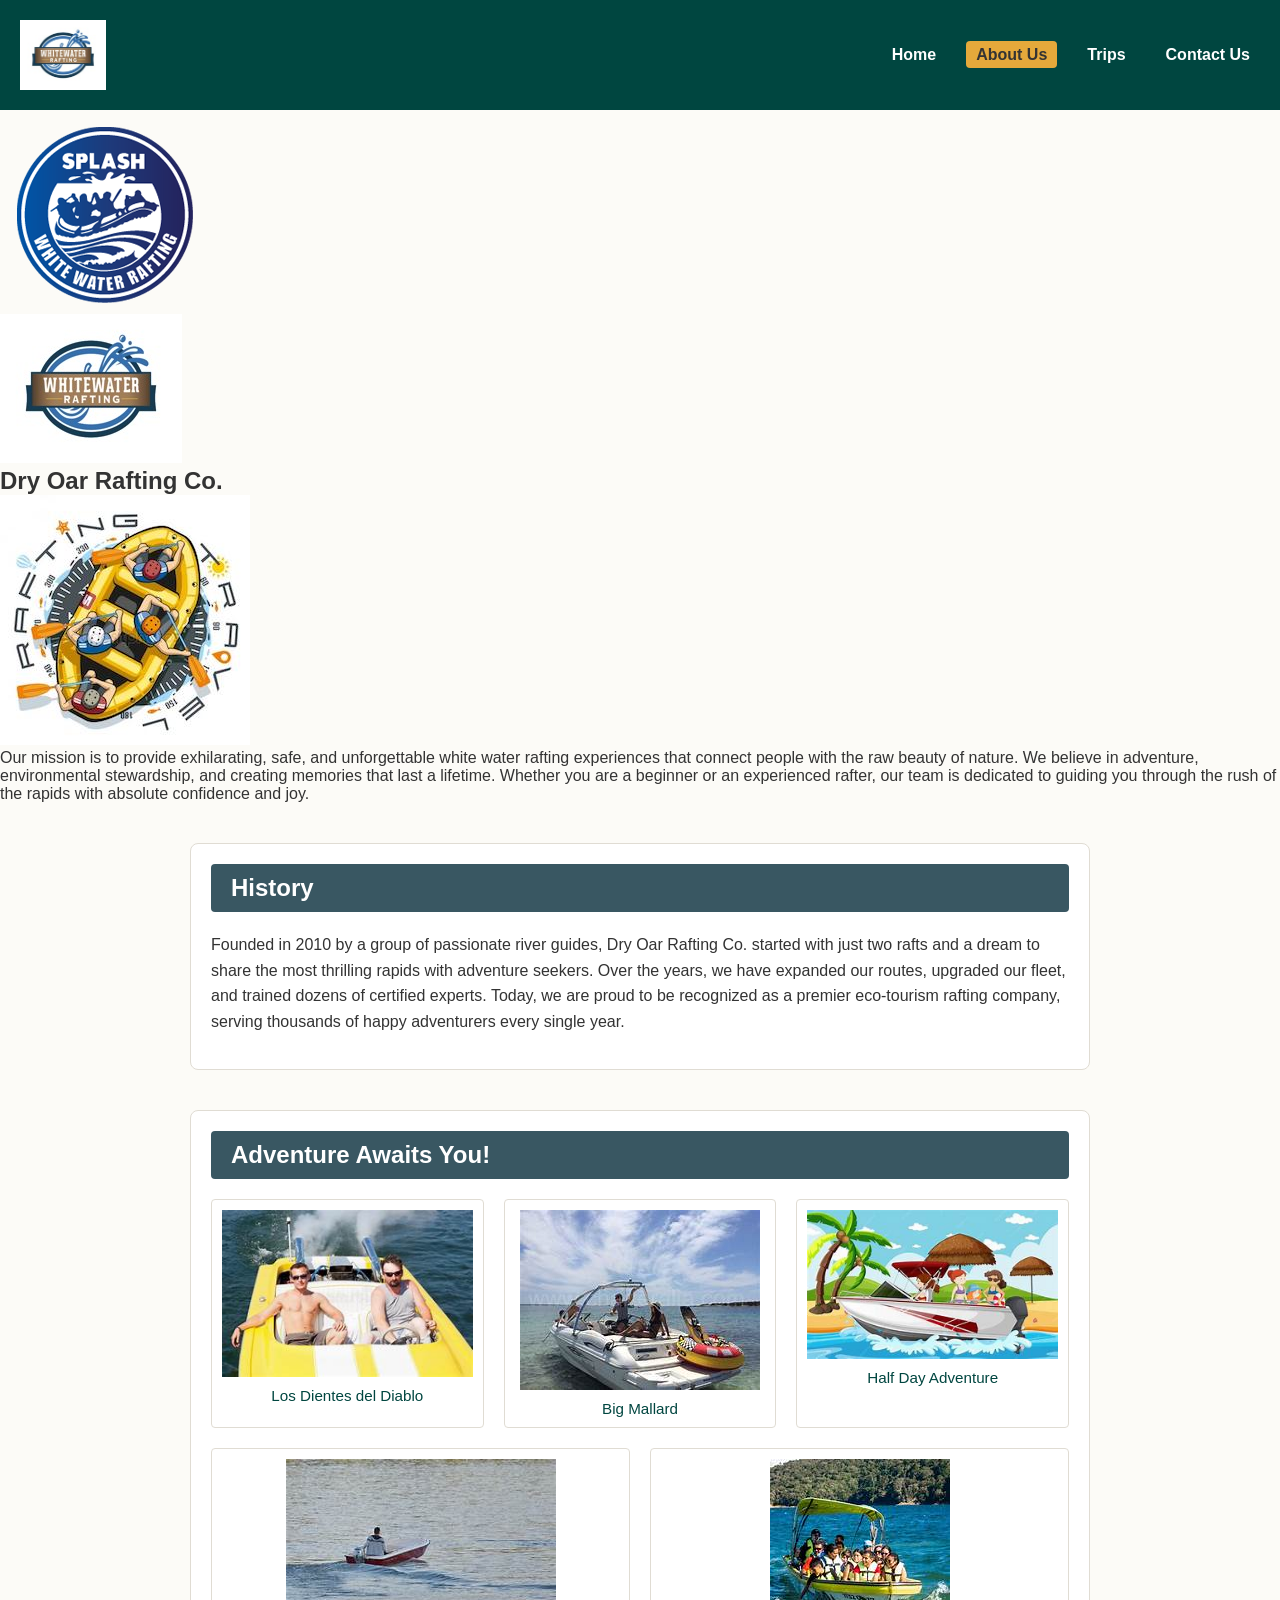
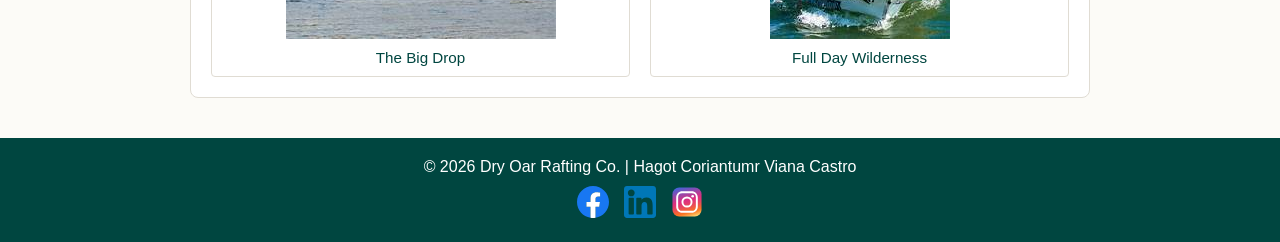
==== commit ec44ebec: "end" ====
--- a/wwr/about.html
+++ b/wwr/about.html
@@ -28,16 +28,33 @@
         <div class="hero">
             <img class="hero-bg" src="images/hero-bg.png"
               alt="White water rafting adventure river background">
-            <h1 class="hero-title">Dry Oar Rafting Co.</h1>
+
             <article class="mission-card">
-                <img class="client-img" src="images/happy-client.jpg"
-                  alt="Happy client smiling on a rafting trip">
-                <p>Our mission is to provide exhilarating, safe, and unforgettable white water
-                    rafting experiences that connect people with the raw beauty of nature. We
-                    believe in adventure, environmental stewardship, and creating memories that last
-                    a lifetime. Whether you are a beginner or an experienced rafter, our team is
-                    dedicated to guiding you through the rush of the rapids with absolute confidence
-                    and joy.</p>
+
+                <div class="mission-header-inline">
+                    <img src="images/logo.jpg" alt="Splash White Water Rafting Badge"
+                      class="mission-main-logo">
+                    <h1 class="hero-title">Dry Oar Rafting Co.</h1>
+                </div>
+
+                <div class="mission-content-inline">
+                    <img class="client-img" src="images/happy-client.jpg"
+                      alt="Happy client smiling on a rafting trip">
+                    <div class="mission-text-box">
+                        <p>Our mission is to provide exhilarating, safe, and unforgettable white
+                            water
+                            rafting experiences that connect people with the raw beauty of nature.
+                            We
+                            believe in adventure, environmental stewardship, and creating memories
+                            that last
+                            a lifetime. Whether you are a beginner or an experienced rafter, our
+                            team is
+                            dedicated to guiding you through the rush of the rapids with absolute
+                            confidence
+                            and joy.</p>
+                    </div>
+                </div>
+
             </article>
         </div>
 
--- a/wwr/styles/rafting.css
+++ b/wwr/styles/rafting.css
@@ -219,7 +219,7 @@
 }
 
 .submit-form-btn {
-    background-color: #004640;
+    background-color: var(--primary-color);
     color: #ffffff;
     padding: 12px;
     border: none;
@@ -229,6 +229,249 @@
     cursor: pointer;
 }
 
-.submit-form-btn:hover {
+.hero-container {
+    position: relative;
+    width: 100%;
+    height: 350px;
+    overflow: hidden;
+}
+
+.hero-image {
+    width: 100%;
+    height: 100%;
+    object-fit: cover;
+    display: block;
+}
+
+.hero-heading {
+    position: absolute;
+    top: 50%;
+    left: 50%;
+    transform: translate(-50%, -50%);
+    color: #ffffff;
+    background-color: rgba(0, 70, 64, 0.75);
+    padding: 15px 30px;
+    border-radius: 6px;
+    font-size: 2.5rem;
+    text-align: center;
+    text-shadow: 2px 2px 4px rgba(0, 0, 0, 0.5);
+}
+
+.cta-banner,
+.trips-cta-banner {
     background-color: var(--secondary-color);
+    color: #ffffff;
+    text-align: center;
+    padding: 25px 20px;
+    margin: 30px auto;
+    max-width: 900px;
+    border-radius: 6px;
+}
+
+.cta-banner p,
+.trips-cta-banner p {
+    font-size: 1.3rem;
+    margin-bottom: 15px;
+}
+
+.cta-button-link,
+.trips-cta-button {
+    display: inline-block;
+    background-color: var(--accent-color);
+    color: var(--text-color);
+    text-decoration: none;
+    font-weight: bold;
+    padding: 12px 25px;
+    border-radius: 4px;
+    font-size: 1.1rem;
+    transition: transform 0.2s;
+}
+
+.cta-button-link:hover,
+.trips-cta-button:hover {
+    transform: scale(1.05);
+}
+
+.home-grid-section {
+    display: grid;
+    grid-template-columns: repeat(auto-fit, minmax(350px, 1fr));
+    gap: 25px;
+    max-width: 900px;
+    margin: 40px auto;
+    padding: 0 10px;
+}
+
+.grid-card {
+    background-color: #ffffff;
+    border: 1px solid #e0dcd3;
+    border-radius: 6px;
+    overflow: hidden;
+}
+
+.text-card {
+    padding: 25px;
+    display: flex;
+    flex-direction: column;
+    justify-content: center;
+}
+
+.text-card h2 {
+    color: var(--primary-color);
+    margin-bottom: 12px;
+}
+
+.img-card img {
+    width: 100%;
+    height: 100%;
+    object-fit: cover;
+    display: block;
+}
+
+.newsletter-section {
+    max-width: 900px;
+    margin: 40px auto;
+    padding: 0 10px;
+}
+
+.newsletter-box {
+    background-color: #ffffff;
+    border: 2px solid var(--primary-color);
+    padding: 30px;
+    border-radius: 8px;
+    text-align: center;
+}
+
+.newsletter-box h2 {
+    color: var(--primary-color);
+    margin-bottom: 10px;
+}
+
+.newsletter-box p {
+    margin-bottom: 20px;
+    color: #555555;
+}
+
+.newsletter-form {
+    display: flex;
+    justify-content: center;
+    gap: 20px;
+    flex-wrap: wrap;
+    align-items: flex-end;
+}
+
+.form-field {
+    display: flex;
+    flex-direction: column;
+    text-align: left;
+    gap: 5px;
+    flex: 1;
+    min-width: 200px;
+}
+
+.form-field label {
+    font-weight: bold;
+}
+
+.form-field input {
+    padding: 10px;
+    border: 1px solid #c0bbb0;
+    border-radius: 4px;
+}
+
+.newsletter-btn {
+    background-color: var(--primary-color);
+    color: #ffffff;
+    padding: 11px 25px;
+    border: none;
+    border-radius: 4px;
+    font-weight: bold;
+    font-size: 1rem;
+    cursor: pointer;
+}
+
+.trips-main-title {
+    text-align: center;
+    margin-top: 30px;
+    color: var(--primary-color);
+}
+
+.trips-container-grid {
+    display: grid;
+    grid-template-columns: repeat(auto-fit, minmax(280px, 1fr));
+    gap: 25px;
+    max-width: 900px;
+    margin: 40px auto;
+    padding: 0 10px;
+}
+
+.trip-card {
+    background-color: #ffffff;
+    border: 1px solid #e0dcd3;
+    border-radius: 8px;
+    overflow: hidden;
+    box-shadow: 0 2px 5px rgba(0, 0, 0, 0.05);
+}
+
+.trip-card img {
+    width: 100%;
+    height: 200px;
+    object-fit: cover;
+    display: block;
+}
+
+.trip-info {
+    padding: 20px;
+}
+
+.trip-info h2 {
+    color: var(--primary-color);
+    font-size: 1.3rem;
+    margin-bottom: 10px;
+}
+
+.trip-info p {
+    line-height: 1.5;
+    font-size: 0.95rem;
+}
+
+.trips-table-section {
+    max-width: 900px;
+    margin: 50px auto;
+    padding: 0 10px;
+}
+
+.trips-table-section h2 {
+    text-align: center;
+    color: var(--primary-color);
+    margin-bottom: 20px;
+}
+
+.table-wrapper {
+    overflow-x: auto;
+}
+
+table {
+    width: 100%;
+    border-collapse: collapse;
+    background-color: #ffffff;
+    border: 1px solid #e0dcd3;
+    border-radius: 6px;
+    overflow: hidden;
+}
+
+th,
+td {
+    padding: 12px 15px;
+    text-align: left;
+    border-bottom: 1px solid #e0dcd3;
+}
+
+th {
+    background-color: var(--primary-color);
+    color: #ffffff;
+    font-weight: bold;
+}
+
+tr:nth-child(even) {
+    background-color: #f9f8f4;
 }
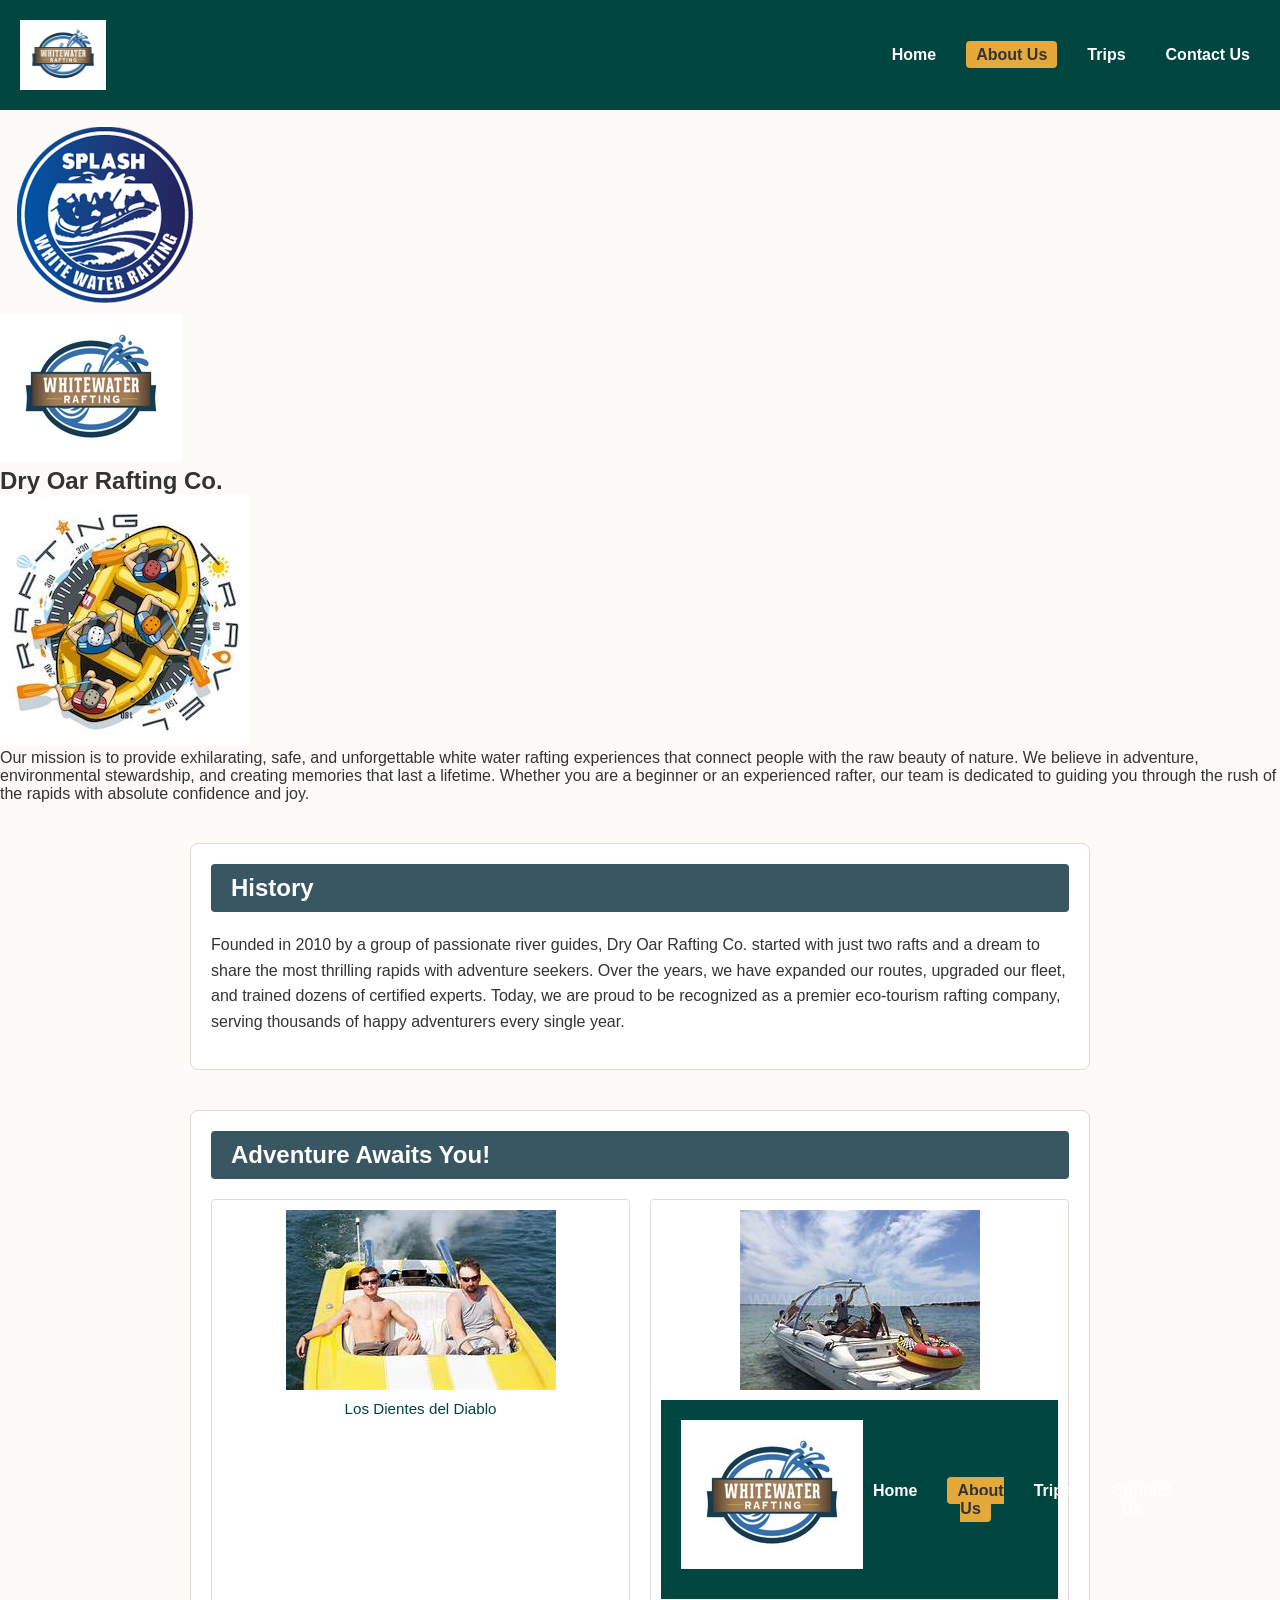
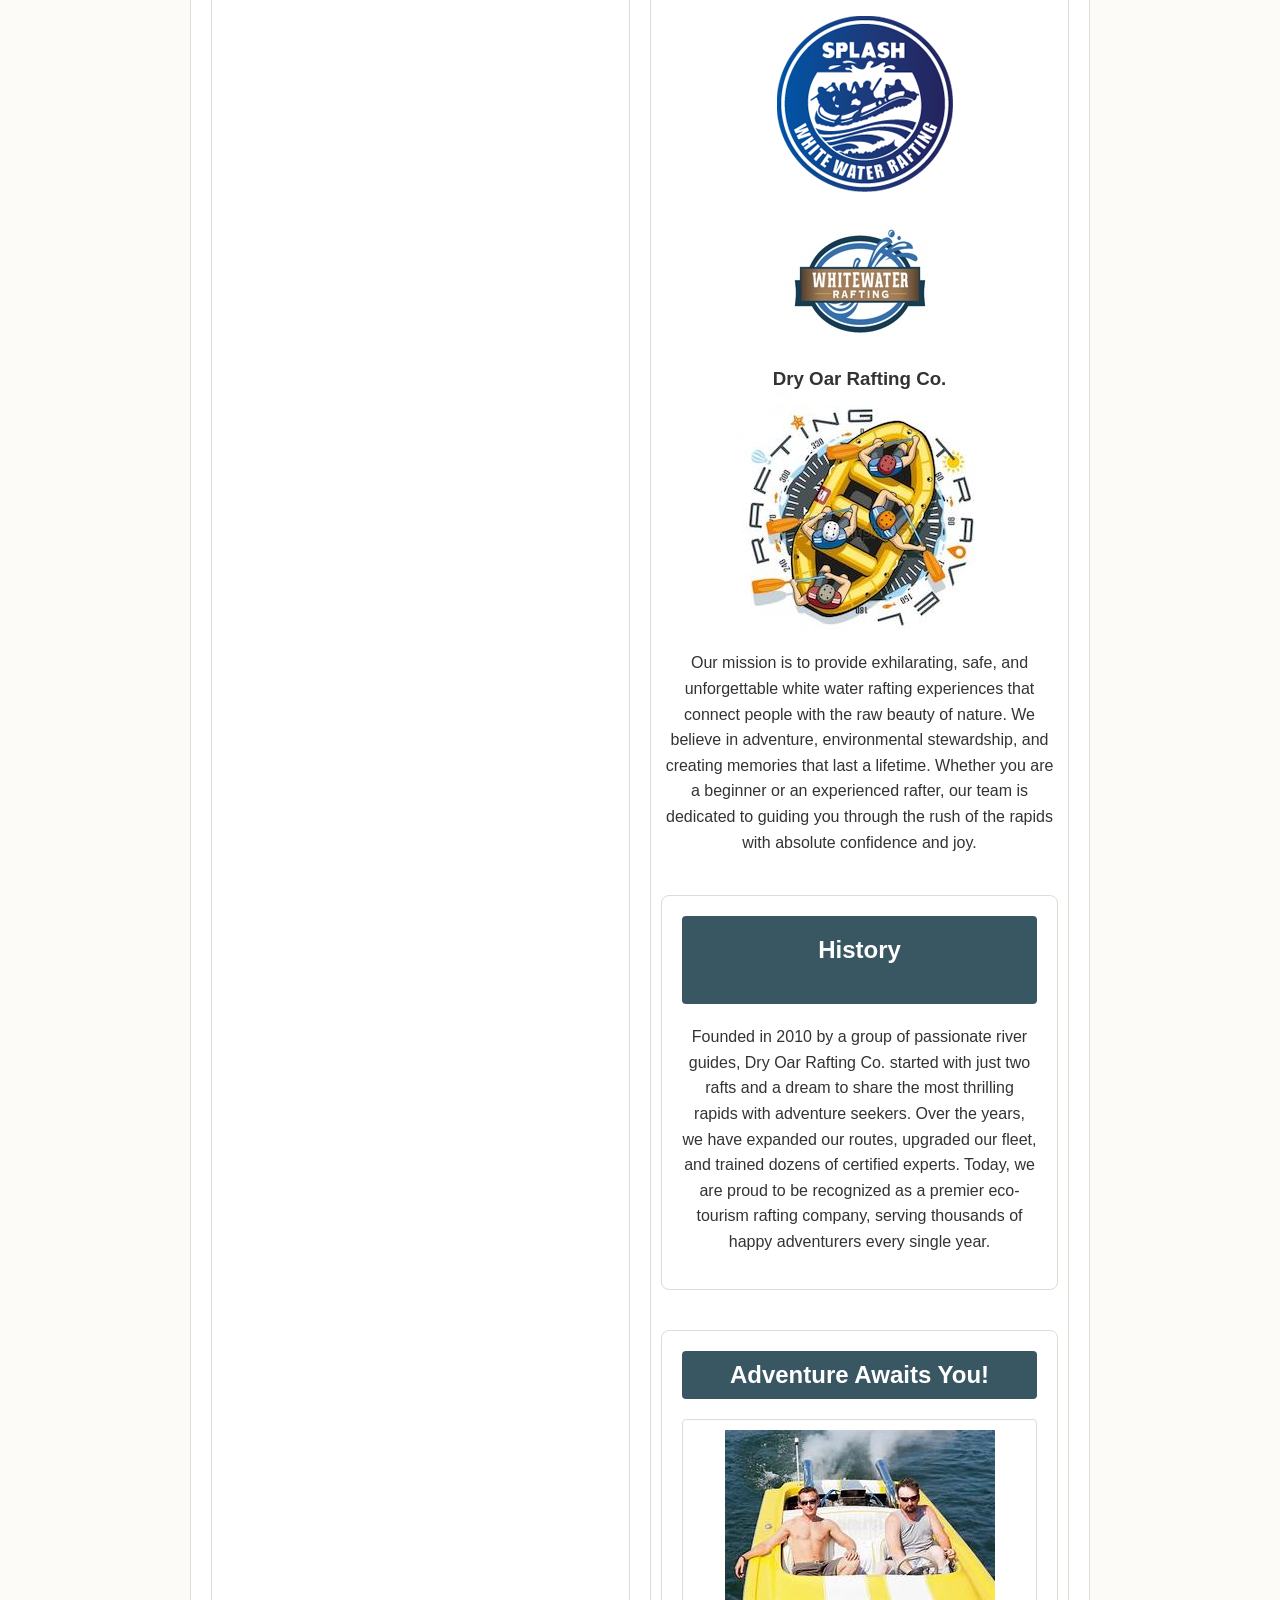
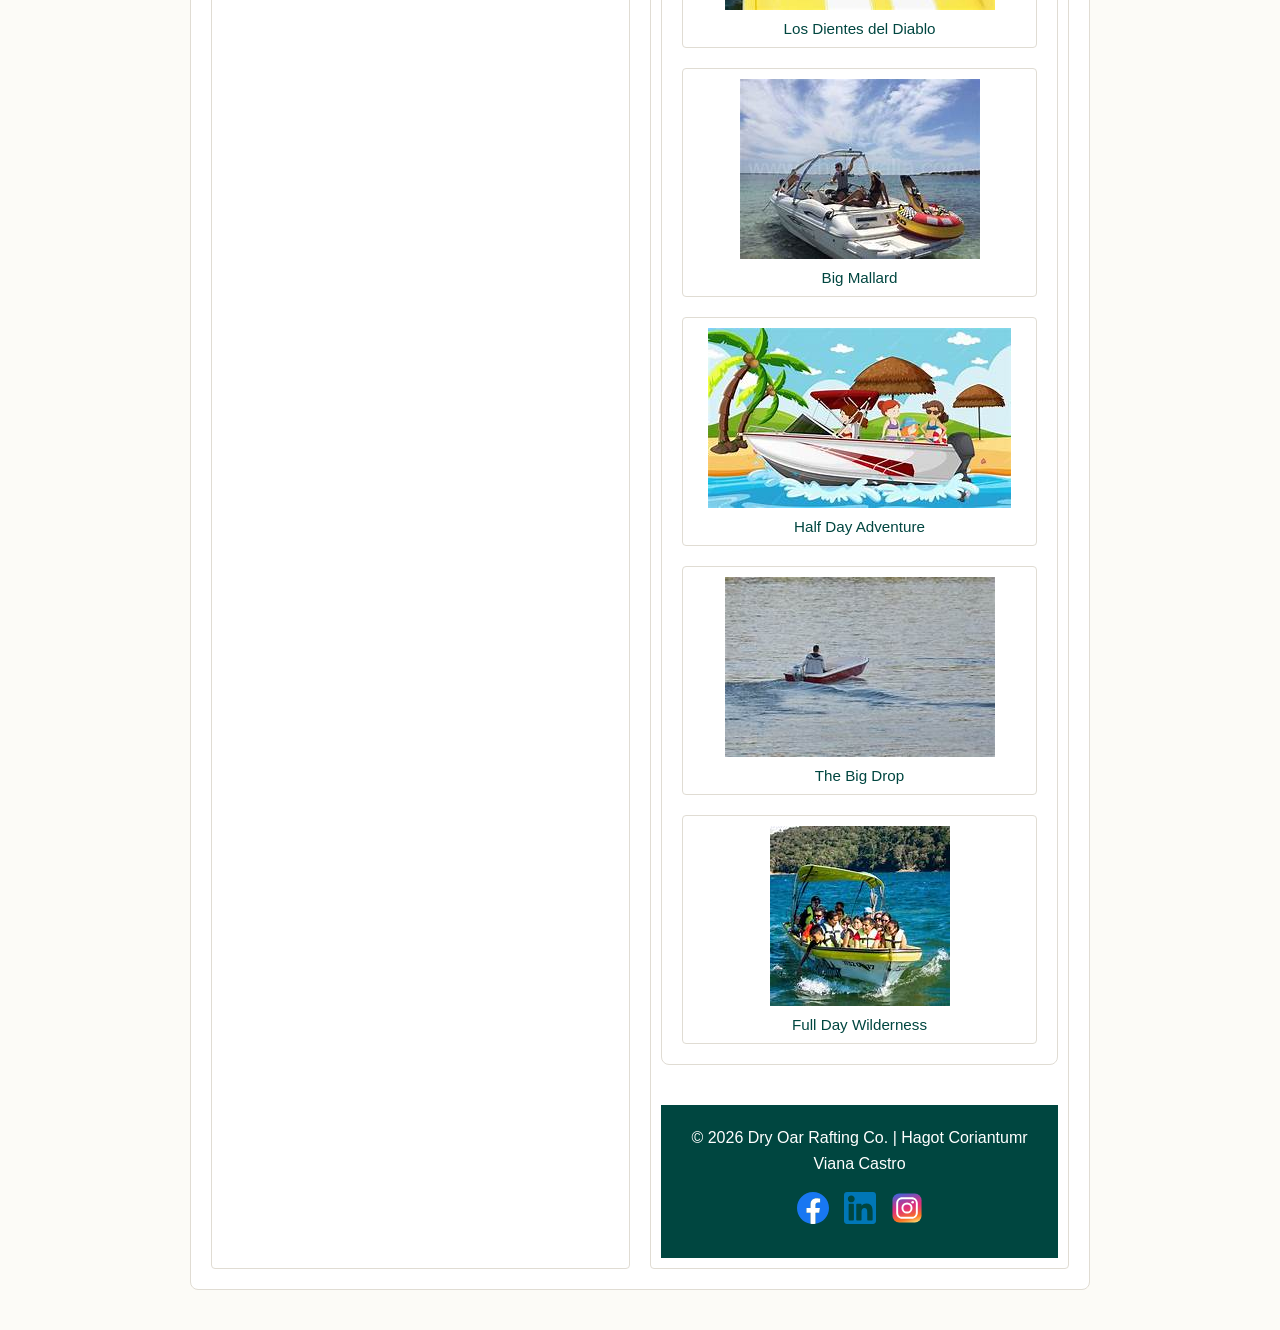
==== commit babafdbf: "end" ====
--- a/wwr/about.html
+++ b/wwr/about.html
@@ -1,5 +1,5 @@
 <!DOCTYPE html>
-<html lang="en">
+<html lang="en-US">
 
 <head>
     <meta charset="UTF-8">
@@ -80,36 +80,130 @@
                     <figcaption>Los Dientes del Diablo</figcaption>
                 </figure>
                 <figure>
-                    <img src="images/adventure2.jpeg" alt="A raft moving through a massive wave">
-                    <figcaption>Big Mallard</figcaption>
-                </figure>
-                <figure>
-                    <img src="images/adventure3.jpeg" alt="Families smiling on a rafting trip">
-                    <figcaption>Half Day Adventure</figcaption>
-                </figure>
-                <figure>
-                    <img src="images/adventure4.jpeg" alt="Splashing water over a boat">
-                    <figcaption>The Big Drop</figcaption>
-                </figure>
-                <figure>
-                    <img src="images/adventure5.jpeg" alt="Sunset over the canyon river">
-                    <figcaption>Full Day Wilderness</figcaption>
-                </figure>
-            </div>
-        </section>
-    </main>
-
-    <footer>
-        <p>&copy; 2026 Dry Oar Rafting Co. | Hagot Coriantumr Viana Castro</p>
-        <nav class="socialmedia">
-            <a href="https://facebook.com" target="_blank"><img src="images/facebook.svg"
-                  alt="Facebook Icon"></a>
-            <a href="https://linkedin.com" target="_blank"><img src="images/linkedin.svg"
-                  alt="LinkedIn Icon"></a>
-            <a href="https://instagram.com" target="_blank"><img src="images/instagram.svg"
-                  alt="Instagram Icon"></a>
-        </nav>
-    </footer>
-</body>
+                    <img src="images/adventure2.jpeg" alt="A
+                    <!DOCTYPE html>
+<html lang=" en">
+
+                    <head>
+                        <meta charset="UTF-8">
+                        <meta name="viewport" content="width=device-width, initial-scale=1.0">
+                        <title>About Us | Dry Oar Rafting Co.</title>
+                        <meta name="description"
+                          content="Learn more about Dry Oar Rafting Co., our history, and our mission.">
+                        <meta name="author" content="Hagot Coriantumr Viana Castro">
+                        <link rel="stylesheet" href="styles/rafting.css">
+                    </head>
+
+                    <body>
+                        <header>
+                            <img class="logo" src="images/logo.jpg" alt="Dry Oar Rafting Co. Logo">
+                            <nav>
+                                <ul>
+                                    <li><a href="index.html">Home</a></li>
+                                    <li><a href="about.html" class="active">About Us</a></li>
+                                    <li><a href="trips.html">Trips</a></li>
+                                    <li><a href="contact.html">Contact Us</a></li>
+                                </ul>
+                            </nav>
+                        </header>
+
+                        <main>
+                            <div class="hero">
+                                <img class="hero-bg" src="images/hero-bg.png"
+                                  alt="White water rafting adventure river background">
+
+                                <article class="mission-card">
+
+                                    <div class="mission-header-inline">
+                                        <img src="images/logo.jpg"
+                                          alt="Splash White Water Rafting Badge"
+                                          class="mission-main-logo">
+                                        <h1 class="hero-title">Dry Oar Rafting Co.</h1>
+                                    </div>
+
+                                    <div class="mission-content-inline">
+                                        <img class="client-img" src="images/happy-client.jpg"
+                                          alt="Happy client smiling on a rafting trip">
+                                        <div class="mission-text-box">
+                                            <p>Our mission is to provide exhilarating, safe, and
+                                                unforgettable white water
+                                                rafting experiences that connect people with the raw
+                                                beauty of nature. We
+                                                believe in adventure, environmental stewardship, and
+                                                creating memories that last
+                                                a lifetime. Whether you are a beginner or an
+                                                experienced rafter, our team is
+                                                dedicated to guiding you through the rush of the
+                                                rapids with absolute confidence
+                                                and joy.</p>
+                                        </div>
+                                    </div>
+
+                                </article>
+                            </div>
+
+                            <section class="history-section">
+                                <div class="history-header-bar">
+                                    <h2>History</h2>
+                                </div>
+                                <div class="history-content-layout">
+                                    <p class="history-text">Founded in 2010 by a group of passionate
+                                        river guides, Dry
+                                        Oar Rafting Co. started with just two rafts and a dream to
+                                        share the most
+                                        thrilling rapids with adventure seekers. Over the years, we
+                                        have expanded our
+                                        routes, upgraded our fleet, and trained dozens of certified
+                                        experts. Today, we
+                                        are proud to be recognized as a premier eco-tourism rafting
+                                        company, serving
+                                        thousands of happy adventurers every single year.</p>
+                                </div>
+                            </section>
+
+                            <section class="adventure-section">
+                                <h2>Adventure Awaits You!</h2>
+                                <div class="adventure-gallery">
+                                    <figure>
+                                        <img src="images/adventure1.jpeg"
+                                          alt="Rafting down a fierce rapid drop">
+                                        <figcaption>Los Dientes del Diablo</figcaption>
+                                    </figure>
+                                    <figure>
+                                        <img src="images/adventure2.jpeg"
+                                          alt="A raft moving through a massive wave">
+                                        <figcaption>Big Mallard</figcaption>
+                                    </figure>
+                                    <figure>
+                                        <img src="images/adventure3.jpeg"
+                                          alt="Families smiling on a rafting trip">
+                                        <figcaption>Half Day Adventure</figcaption>
+                                    </figure>
+                                    <figure>
+                                        <img src="images/adventure4.jpeg"
+                                          alt="Splashing water over a boat">
+                                        <figcaption>The Big Drop</figcaption>
+                                    </figure>
+                                    <figure>
+                                        <img src="images/adventure5.jpeg"
+                                          alt="Sunset over the canyon river">
+                                        <figcaption>Full Day Wilderness</figcaption>
+                                    </figure>
+                                </div>
+                            </section>
+                        </main>
+
+                        <footer>
+                            <p>&copy; 2026 Dry Oar Rafting Co. | Hagot Coriantumr Viana Castro</p>
+                            <nav class="socialmedia">
+                                <a href="https://facebook.com" target="_blank"><img
+                                      src="images/facebook.svg" alt="Facebook Icon"></a>
+                                <a href="https://linkedin.com" target="_blank"><img
+                                      src="images/linkedin.svg" alt="LinkedIn Icon"></a>
+                                <a href="https://instagram.com" target="_blank"><img
+                                      src="images/instagram.svg" alt="Instagram Icon"></a>
+                            </nav>
+                        </footer>
+                    </body>
 
 </html>
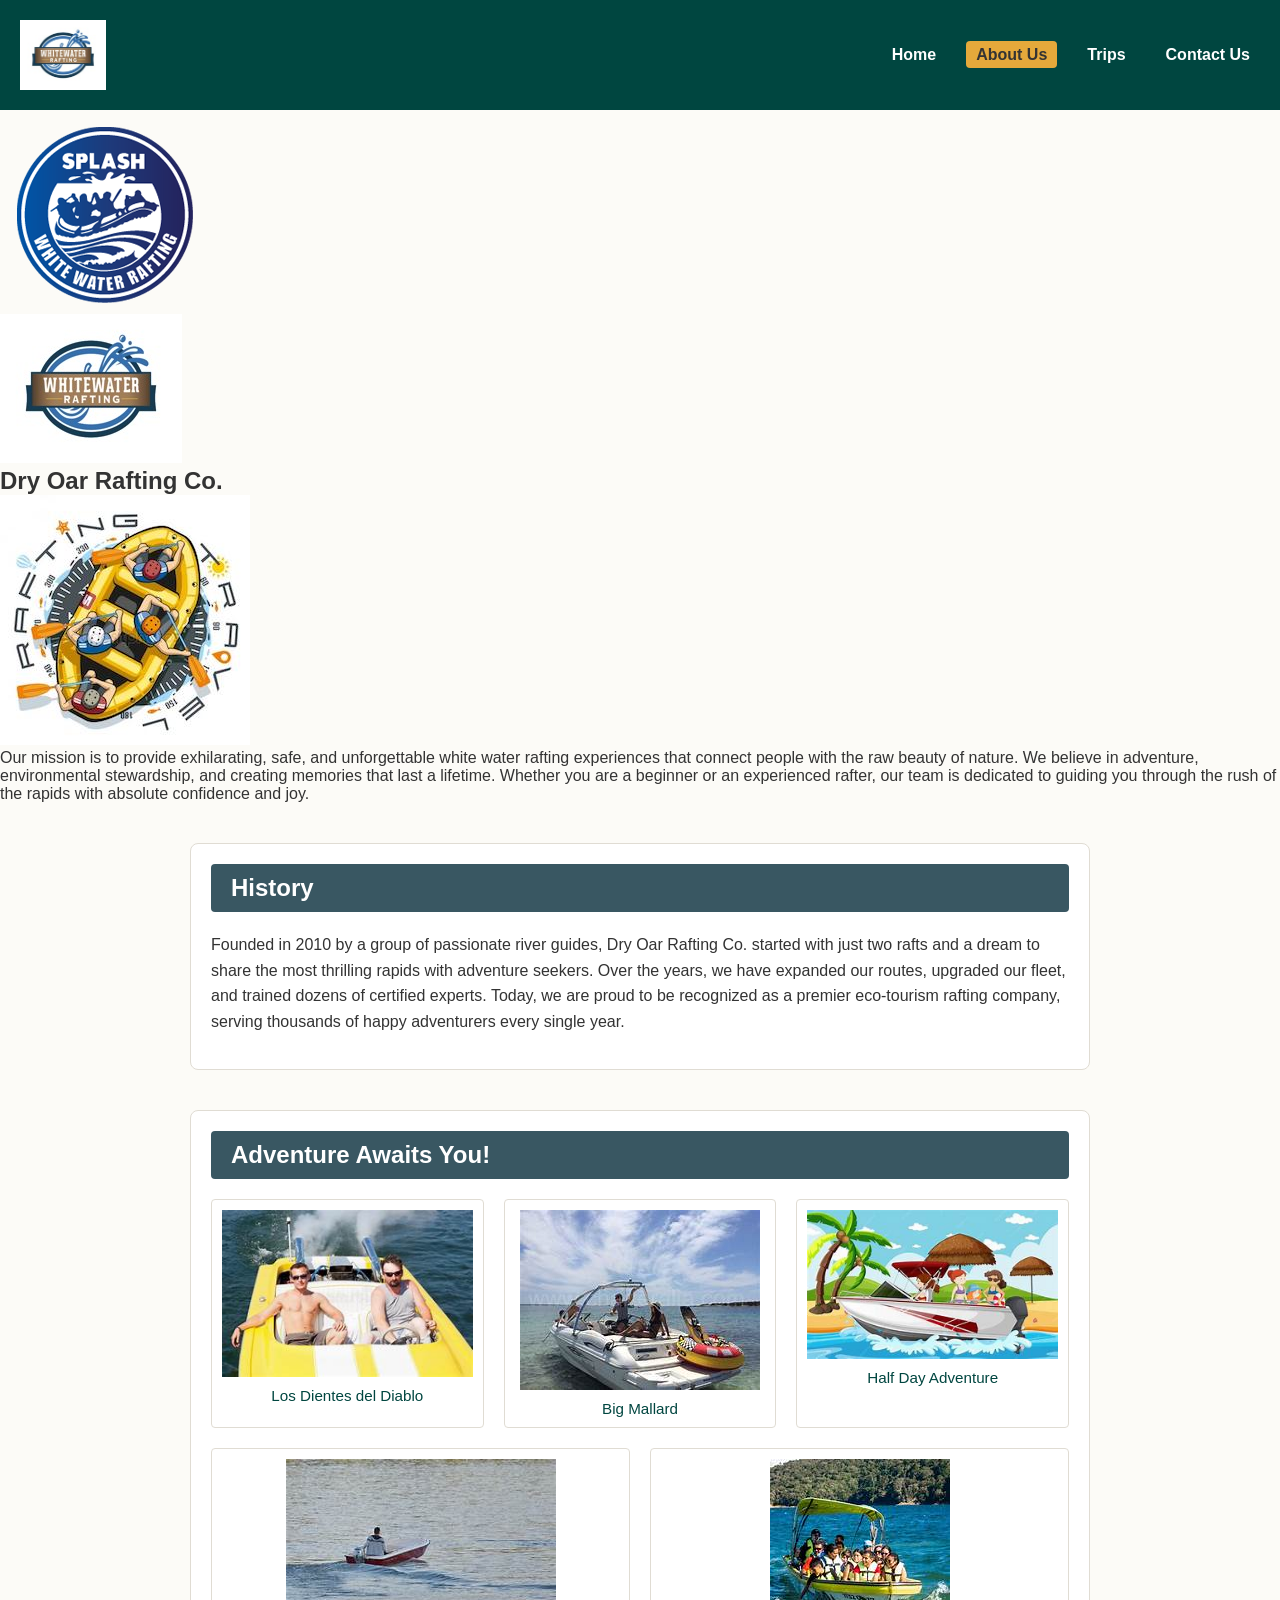
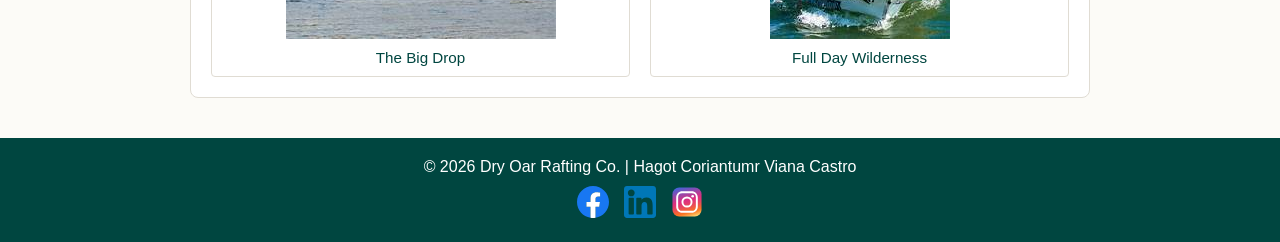
==== commit bd189301: "end" ====
--- a/wwr/about.html
+++ b/wwr/about.html
@@ -1,5 +1,5 @@
 <!DOCTYPE html>
-<html lang="en-US">
+<html lang="en">
 
 <head>
     <meta charset="UTF-8">
@@ -80,130 +80,36 @@
                     <figcaption>Los Dientes del Diablo</figcaption>
                 </figure>
                 <figure>
-                    <img src="images/adventure2.jpeg" alt="A
-                    <!DOCTYPE html>
-<html lang=" en">
+                    <img src="images/adventure2.jpeg" alt="A raft moving through a massive wave">
+                    <figcaption>Big Mallard</figcaption>
+                </figure>
+                <figure>
+                    <img src="images/adventure3.jpeg" alt="Families smiling on a rafting trip">
+                    <figcaption>Half Day Adventure</figcaption>
+                </figure>
+                <figure>
+                    <img src="images/adventure4.jpeg" alt="Splashing water over a boat">
+                    <figcaption>The Big Drop</figcaption>
+                </figure>
+                <figure>
+                    <img src="images/adventure5.jpeg" alt="Sunset over the canyon river">
+                    <figcaption>Full Day Wilderness</figcaption>
+                </figure>
+            </div>
+        </section>
+    </main>
 
-                    <head>
-                        <meta charset="UTF-8">
-                        <meta name="viewport" content="width=device-width, initial-scale=1.0">
-                        <title>About Us | Dry Oar Rafting Co.</title>
-                        <meta name="description"
-                          content="Learn more about Dry Oar Rafting Co., our history, and our mission.">
-                        <meta name="author" content="Hagot Coriantumr Viana Castro">
-                        <link rel="stylesheet" href="styles/rafting.css">
-                    </head>
-
-                    <body>
-                        <header>
-                            <img class="logo" src="images/logo.jpg" alt="Dry Oar Rafting Co. Logo">
-                            <nav>
-                                <ul>
-                                    <li><a href="index.html">Home</a></li>
-                                    <li><a href="about.html" class="active">About Us</a></li>
-                                    <li><a href="trips.html">Trips</a></li>
-                                    <li><a href="contact.html">Contact Us</a></li>
-                                </ul>
-                            </nav>
-                        </header>
-
-                        <main>
-                            <div class="hero">
-                                <img class="hero-bg" src="images/hero-bg.png"
-                                  alt="White water rafting adventure river background">
-
-                                <article class="mission-card">
-
-                                    <div class="mission-header-inline">
-                                        <img src="images/logo.jpg"
-                                          alt="Splash White Water Rafting Badge"
-                                          class="mission-main-logo">
-                                        <h1 class="hero-title">Dry Oar Rafting Co.</h1>
-                                    </div>
-
-                                    <div class="mission-content-inline">
-                                        <img class="client-img" src="images/happy-client.jpg"
-                                          alt="Happy client smiling on a rafting trip">
-                                        <div class="mission-text-box">
-                                            <p>Our mission is to provide exhilarating, safe, and
-                                                unforgettable white water
-                                                rafting experiences that connect people with the raw
-                                                beauty of nature. We
-                                                believe in adventure, environmental stewardship, and
-                                                creating memories that last
-                                                a lifetime. Whether you are a beginner or an
-                                                experienced rafter, our team is
-                                                dedicated to guiding you through the rush of the
-                                                rapids with absolute confidence
-                                                and joy.</p>
-                                        </div>
-                                    </div>
-
-                                </article>
-                            </div>
-
-                            <section class="history-section">
-                                <div class="history-header-bar">
-                                    <h2>History</h2>
-                                </div>
-                                <div class="history-content-layout">
-                                    <p class="history-text">Founded in 2010 by a group of passionate
-                                        river guides, Dry
-                                        Oar Rafting Co. started with just two rafts and a dream to
-                                        share the most
-                                        thrilling rapids with adventure seekers. Over the years, we
-                                        have expanded our
-                                        routes, upgraded our fleet, and trained dozens of certified
-                                        experts. Today, we
-                                        are proud to be recognized as a premier eco-tourism rafting
-                                        company, serving
-                                        thousands of happy adventurers every single year.</p>
-                                </div>
-                            </section>
-
-                            <section class="adventure-section">
-                                <h2>Adventure Awaits You!</h2>
-                                <div class="adventure-gallery">
-                                    <figure>
-                                        <img src="images/adventure1.jpeg"
-                                          alt="Rafting down a fierce rapid drop">
-                                        <figcaption>Los Dientes del Diablo</figcaption>
-                                    </figure>
-                                    <figure>
-                                        <img src="images/adventure2.jpeg"
-                                          alt="A raft moving through a massive wave">
-                                        <figcaption>Big Mallard</figcaption>
-                                    </figure>
-                                    <figure>
-                                        <img src="images/adventure3.jpeg"
-                                          alt="Families smiling on a rafting trip">
-                                        <figcaption>Half Day Adventure</figcaption>
-                                    </figure>
-                                    <figure>
-                                        <img src="images/adventure4.jpeg"
-                                          alt="Splashing water over a boat">
-                                        <figcaption>The Big Drop</figcaption>
-                                    </figure>
-                                    <figure>
-                                        <img src="images/adventure5.jpeg"
-                                          alt="Sunset over the canyon river">
-                                        <figcaption>Full Day Wilderness</figcaption>
-                                    </figure>
-                                </div>
-                            </section>
-                        </main>
-
-                        <footer>
-                            <p>&copy; 2026 Dry Oar Rafting Co. | Hagot Coriantumr Viana Castro</p>
-                            <nav class="socialmedia">
-                                <a href="https://facebook.com" target="_blank"><img
-                                      src="images/facebook.svg" alt="Facebook Icon"></a>
-                                <a href="https://linkedin.com" target="_blank"><img
-                                      src="images/linkedin.svg" alt="LinkedIn Icon"></a>
-                                <a href="https://instagram.com" target="_blank"><img
-                                      src="images/instagram.svg" alt="Instagram Icon"></a>
-                            </nav>
-                        </footer>
-                    </body>
+    <footer>
+        <p>&copy; 2026 Dry Oar Rafting Co. | Hagot Coriantumr Viana Castro</p>
+        <nav class="socialmedia">
+            <a href="https://facebook.com" target="_blank"><img src="images/facebook.svg"
+                  alt="Facebook Icon"></a>
+            <a href="https://linkedin.com" target="_blank"><img src="images/linkedin.svg"
+                  alt="LinkedIn Icon"></a>
+            <a href="https://instagram.com" target="_blank"><img src="images/instagram.svg"
+                  alt="Instagram Icon"></a>
+        </nav>
+    </footer>
+</body>
 
 </html>
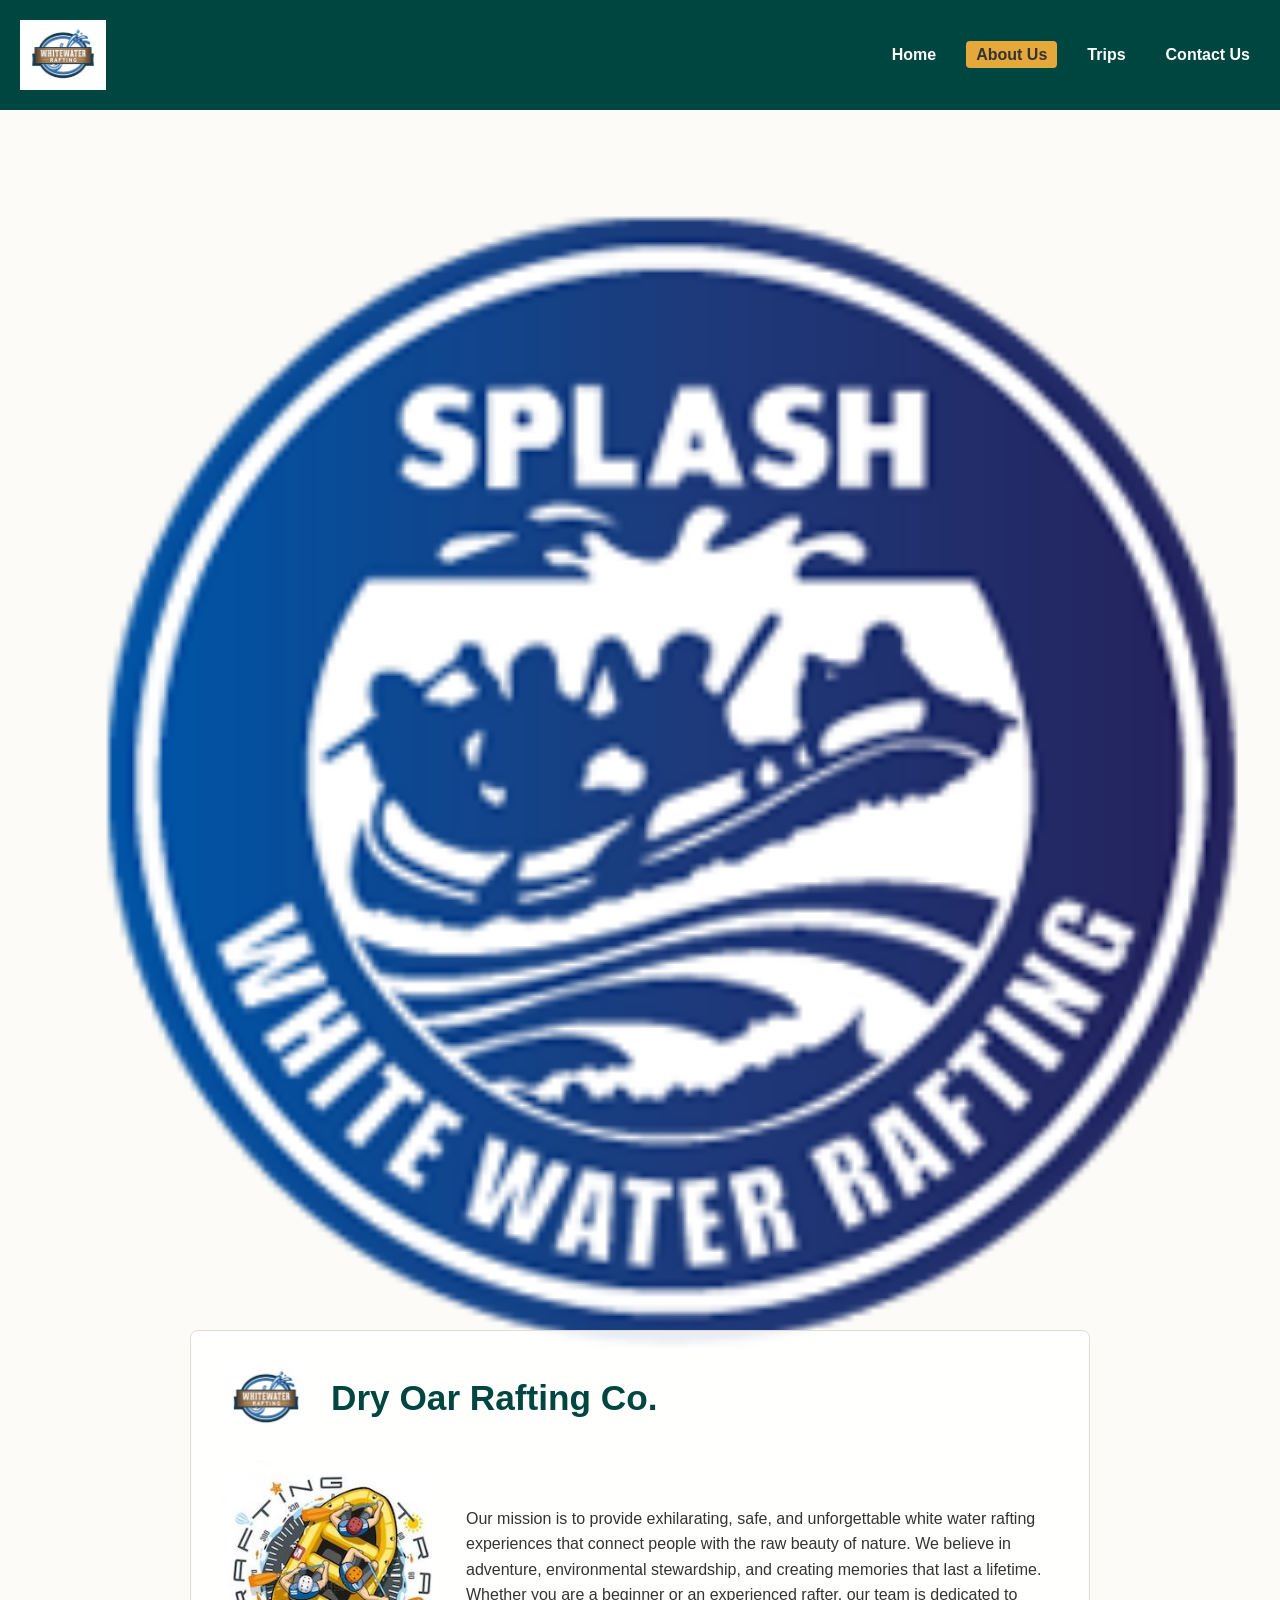
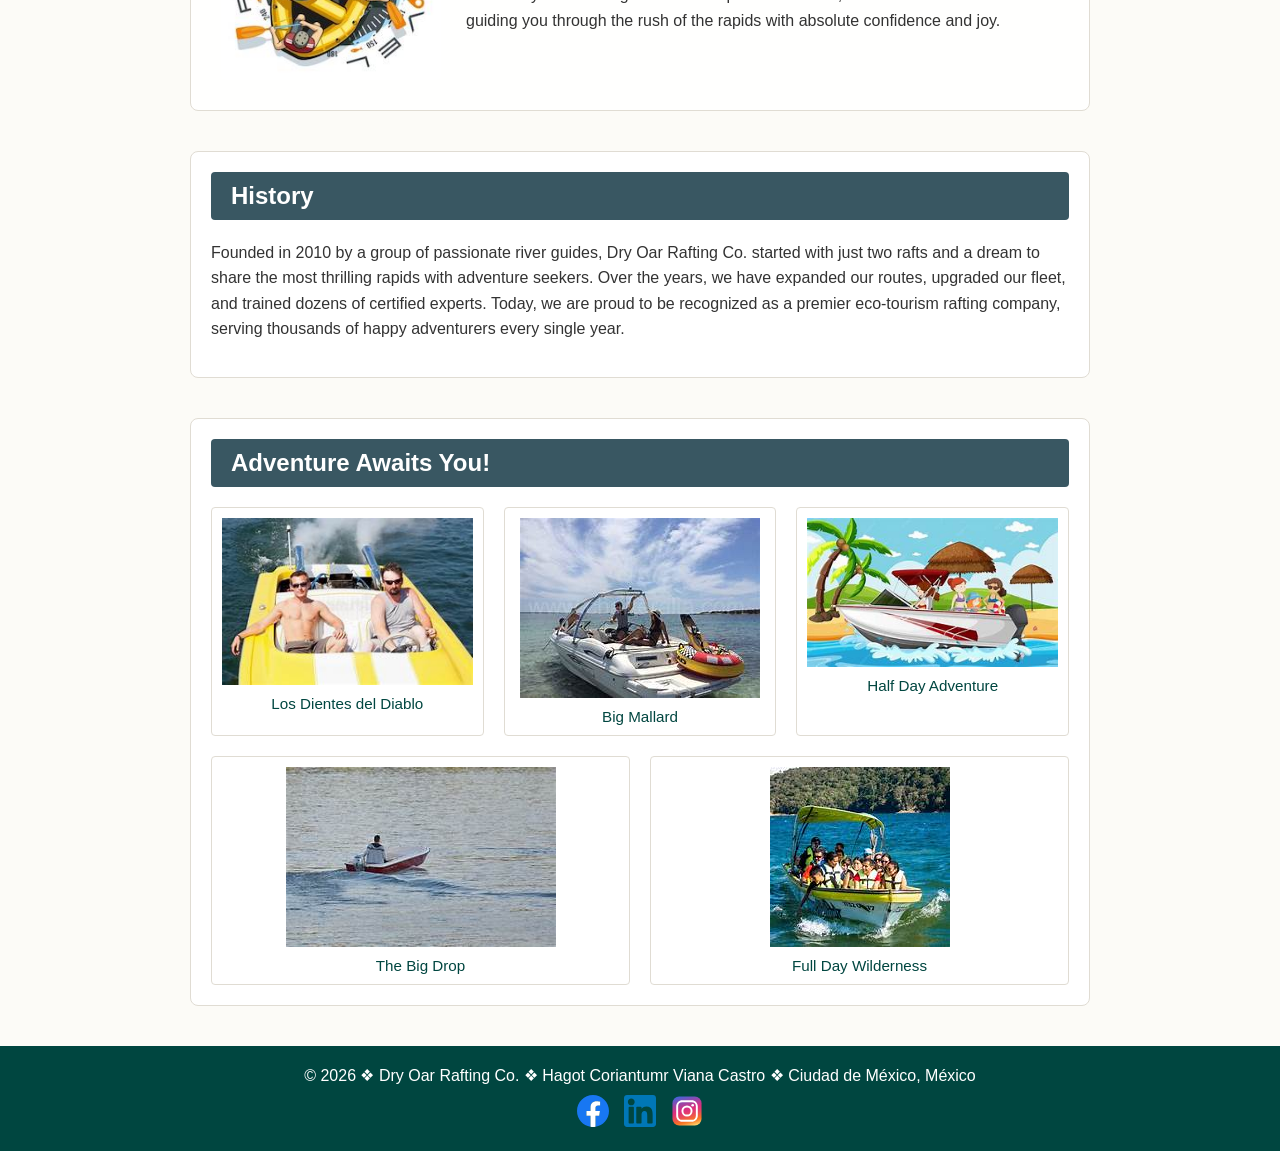
==== commit a9349ae6: "end" ====
--- a/wwr/about.html
+++ b/wwr/about.html
@@ -1,5 +1,5 @@
 <!DOCTYPE html>
-<html lang="en">
+<html lang="en-US">
 
 <head>
     <meta charset="UTF-8">
@@ -100,7 +100,8 @@
     </main>
 
     <footer>
-        <p>&copy; 2026 Dry Oar Rafting Co. | Hagot Coriantumr Viana Castro</p>
+        <p>&copy; 2026 ❖ Dry Oar Rafting Co. ❖ Hagot Coriantumr Viana Castro ❖ Ciudad de México,
+            México</p>
         <nav class="socialmedia">
             <a href="https://facebook.com" target="_blank"><img src="images/facebook.svg"
                   alt="Facebook Icon"></a>
--- a/wwr/styles/rafting.css
+++ b/wwr/styles/rafting.css
@@ -51,6 +51,71 @@
     border-radius: 4px;
 }
 
+.hero {
+    position: relative;
+    width: 100%;
+}
+
+.hero-bg {
+    width: 100%;
+    height: auto;
+    display: block;
+}
+
+.mission-card {
+    background-color: rgba(255, 255, 255, 0.9);
+    max-width: 900px;
+    margin: -60px auto 40px auto;
+
+    padding: 30px;
+    border: 1px solid #e0dcd3;
+    border-radius: 8px;
+    position: relative;
+    z-index: 10;
+}
+
+.mission-header-inline {
+    display: flex;
+    align-items: center;
+    gap: 20px;
+    margin-bottom: 25px;
+}
+
+.mission-main-logo {
+    width: 90px;
+    height: auto;
+}
+
+.hero-title {
+    color: var(--primary-color);
+    font-size: 2.2rem;
+}
+
+.mission-content-inline {
+    display: flex;
+    align-items: center;
+    gap: 25px;
+    flex-wrap: wrap;
+
+}
+
+.client-img {
+    width: 220px;
+    height: auto;
+    border-radius: 4px;
+    display: block;
+}
+
+.mission-text-box {
+    flex: 1;
+    min-width: 280px;
+}
+
+.mission-text-box p {
+    line-height: 1.6;
+    color: var(--text-color);
+}
+
 .history-section,
 .adventure-section {
     max-width: 900px;
